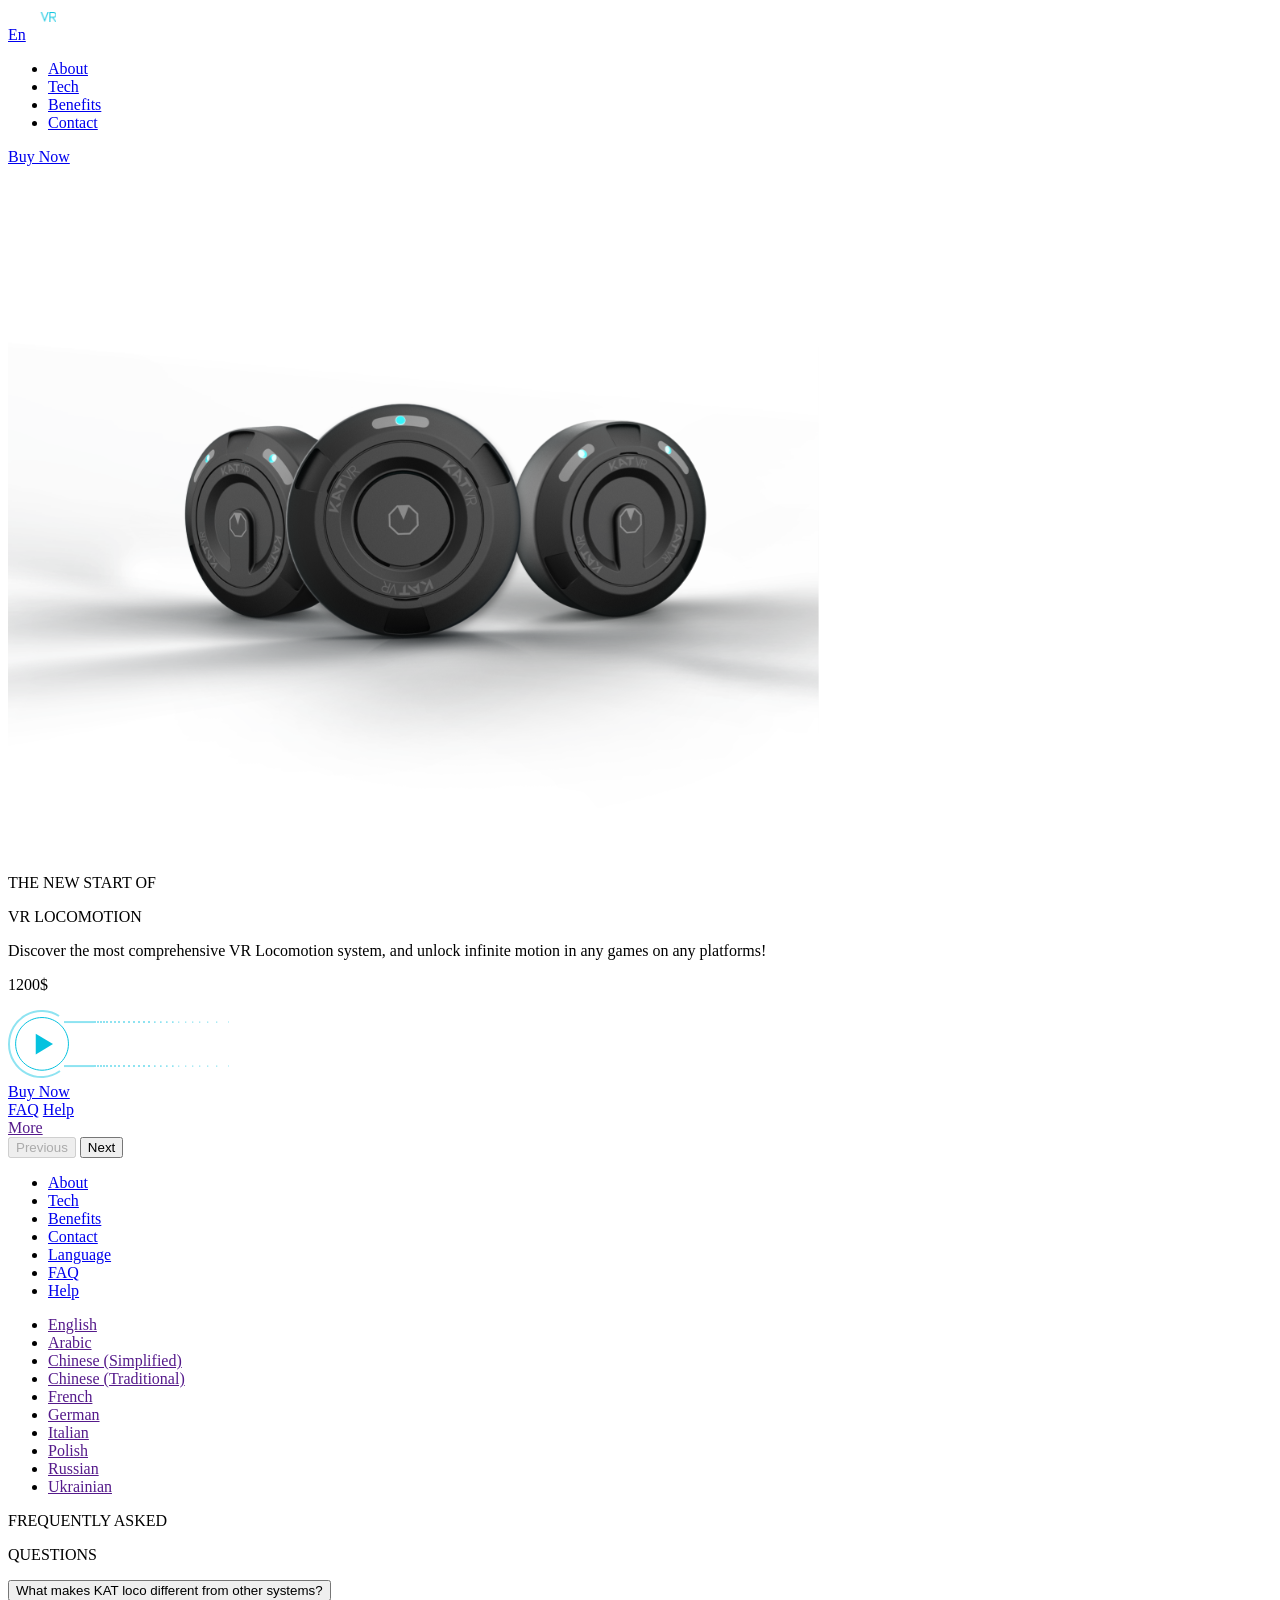
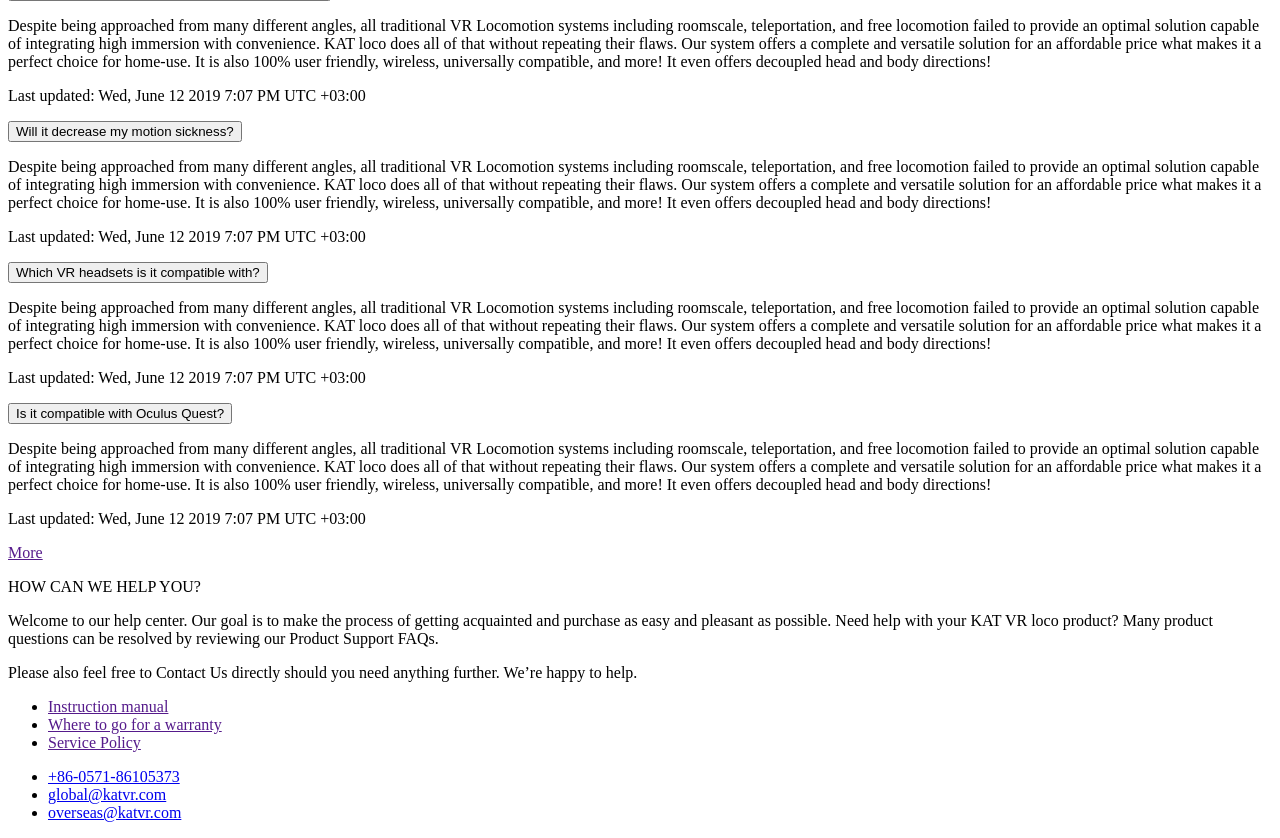
==== index.html @ f1e61d68 "finish page faq and help" ====
<!doctype html>
<html lang="en">
  <head>
    <meta charset="UTF-8" />
    <meta
      name="viewport"
      content="width=device-width, initial-scale=1.0"
    />
    <title>KatVR</title>
    <link
      rel="stylesheet"
      href="src/styles/main.scss"
    />
    <link rel="preconnect" href="https://fonts.googleapis.com">
<link rel="preconnect" href="https://fonts.gstatic.com" crossorigin>
<link href="https://fonts.googleapis.com/css2?family=Inter:ital,opsz,wght@0,14..32,100..900;1,14..32,100..900&display=swap" rel="stylesheet">
    <link rel="icon" href="./src/images/kate-fav.svg" type="image/x-icon">
  </head>
  <body>
    <header class="header">
      <div class="container">

        <div class="top-bar">
          <a href="#" class="top-bar__logo-link">
            <img
              src="./src/images/kate-log.svg"
              alt="logo"
              class="top-bar__logo">
          </a>

          <div class="top-bar__hidden">

            <div class="top-bar__lang-switcher">
              <a href="#lang" class="top-bar__lang-switcher__text">En</a>
              <a href="#lang" class="icon icon--lang-arrow"></a>
            </div>

            <nav class="nav__menu">
              <ul class="nav__list">
                <li><a href="#about" class="nav__link">About</a></li>
                <li><a href="#tech" class="nav__link">Tech</a></li>
                <li><a href="#benefits" class="nav__link">Benefits</a></li>
                <li><a href="#contact" class="nav__link">Contact</a></li>
              </ul>

              <a href="buy.html" class="top-bar__button">Buy Now</a>
            </nav>
          </div>

          <a href="#menu" class="icon icon--menu"></a>
        </div>

        <div class="header__bottom">

          <img
            src="./src/images/bg-img/kat-header-img.svg"
            alt="img"
            class="header__bottom__img">

          <div class="header__bottom__title">
            <p class="header__bottom__title-white">THE NEW START OF</p>
            <p class="header__bottom__title-blue">VR LOCOMOTION</p>
          </div>

          <div class="header__bottom__description">
            <p class="header__bottom__desc-text">
              Discover the most comprehensive VR Locomotion system, and unlock infinite motion in any games on any platforms!
            </p>

            <p class="header__bottom__prise">1200$</p>

            <a href="header__bottom__play-link">
              <img
                src="./src/images/bg-img/video-play.svg"
                alt="photo-button"
                class="header__bottom__play">
            </a>
          </div>

          <a href="buy.html" class="header__bottom__button">Buy Now</a>

          <div class="header__bottom__hidden">
            <div class="header__bottom__page-links">
              <a href="#faq" class="header__bottom__page-link">FAQ</a>
              <a href="#help" class="header__bottom__page-link">Help</a>
            </div>

            <div class="header__bottom__more">
              <a href="" class="header__bottom__more-link">More</a>
              <a href="#lang" class="icon icon--lang-arrow"></a>
            </div>

            <div class="header__bottom__switch">

              <div class="header__bottom__switch__text">
                <button class="header__bottom__switch-btn header__bottom__switch-btn-left">Previous</button>
                <button class="header__bottom__switch-btn header__bottom__switch-btn-right">Next</button>
              </div>

              <div class="header__bottom__switch-line">
                <div class="header__bottom__switch-progress-1"></div>
                <div class="header__bottom__switch-progress-2"></div>
                <div class="header__bottom__switch-progress-3"></div>
              </div>

            </div>

          </div>
        </div>
      </div>
    </header>

    <aside class="menu" id="menu">
      <div class="menu__content">
        <div class="menu__wrapper">
          <div class="top-bar__menu">
            <a href="#" class="icon icon--close"></a>
          </div>
          <nav class="menu__nav__menu">
            <ul class="menu__nav__list">
              <li class="menu__nav__item"><a href="#about" class="nav__link menu__nav__link">About</a></li>
              <li class="menu__nav__item"><a href="#tech" class="nav__link menu__nav__link">Tech</a></li>
              <li class="menu__nav__item"><a href="#benefits" class="nav__link menu__nav__link">Benefits</a></li>
              <li class="menu__nav__item"><a href="#contact" class="nav__link menu__nav__link">Contact</a></li>
              <li class="menu__nav__item"><a href="#lang" class="nav__link menu__nav__link">Language</a></li>
              <li class="menu__nav__item"><a href="#faq" class="nav__link menu__nav__link">FAQ</a></li>
              <li class="menu__nav__item"><a href="#help" class="nav__link menu__nav__link">Help</a></li>
            </ul>
          </nav>
        </div>
      </div>
    </aside>

    <aside class="menu menu__language" id="lang">
      <div class="menu__language__content menu__content">

        <div class="top-bar__language">
          <a href="#" class="icon icon--arrow-turn-back"></a>
        </div>

        <nav class="menu__nav__menu">
          <ul class="menu__nav__list">
            <li class="menu__nav__item"><a href="" class="nav__link menu__nav__link">English</a></li>
            <li class="menu__nav__item"><a href="" class="nav__link menu__nav__link">Arabic</a></li>
            <li class="menu__nav__item"><a href="" class="nav__link menu__nav__link">Chinese (Simplified)</a></li>
            <li class="menu__nav__item"><a href="" class="nav__link menu__nav__link">Chinese (Traditional)</a></li>
            <li class="menu__nav__item"><a href="" class="nav__link menu__nav__link">French</a></li>
            <li class="menu__nav__item"><a href="" class="nav__link menu__nav__link">German</a></li>
            <li class="menu__nav__item"><a href="" class="nav__link menu__nav__link">Italian</a></li>
            <li class="menu__nav__item"><a href="" class="nav__link menu__nav__link">Polish</a></li>
            <li class="menu__nav__item"><a href="" class="nav__link menu__nav__link">Russian</a></li>
            <li class="menu__nav__item"><a href="" class="nav__link menu__nav__link">Ukrainian</a></li>
          </ul>
        </nav>
      </div>
    </aside>

    <aside class="faq" id="faq">

      <div class=" faq__content">

        <div class="top-bar__menu top-bar__faq">
          <a href="#" class="icon icon--close"></a>
        </div>

          <div class="faq__wrapper">
            <div class="faq__title">
              <p class="faq__title-white">FREQUENTLY ASKED</p>
              <p class="faq__title-blue">QUESTIONS</p>
            </div>

            <div class="faq__questions">
              <div class="faq__question">
                <button class="faq__question__title">
                  <span class="faq__question__title__text">
                    What makes KAT loco different from other systems?
                  </span>

                  <span class="icon icon--lang-arrow faq__question__title__icon"></span>
                </button>

                <div class="faq__question__content">
                  <p class="faq__question__description">
                    Despite being approached from many different angles, all traditional VR Locomotion systems including roomscale, teleportation, and free locomotion failed to provide an optimal solution capable of integrating high immersion with convenience. KAT loco does all of that without repeating their flaws. Our system offers a complete and versatile solution for an affordable price what makes it a perfect choice for home-use. It is also 100% user friendly, wireless, universally compatible, and more! It even offers decoupled head and body directions!
                  </p>
                  <p class="faq__question__footer-text">
                    Last updated: Wed, June 12 2019 7:07 PM UTC +03:00
                  </p>
                </div>
              </div>

              <div class="faq__question">
                <button class="faq__question__title">
                  <span class="faq__question__title__text">
                    Will it decrease my motion sickness?
                  </span>

                  <span class="icon icon--lang-arrow faq__question__title__icon"></span>
                </button>
                <div class="faq__question__content">
                  <p class="faq__question__description">
                    Despite being approached from many different angles, all traditional VR Locomotion systems including roomscale, teleportation, and free locomotion failed to provide an optimal solution capable of integrating high immersion with convenience. KAT loco does all of that without repeating their flaws. Our system offers a complete and versatile solution for an affordable price what makes it a perfect choice for home-use. It is also 100% user friendly, wireless, universally compatible, and more! It even offers decoupled head and body directions!
                  </p>
                  <p class="faq__question__footer-text">
                    Last updated: Wed, June 12 2019 7:07 PM UTC +03:00
                  </p>
                </div>
              </div>

              <div class="faq__question">
                <button class="faq__question__title">
                  <span class="faq__question__title__text">
                    Which VR headsets is it compatible with?
                  </span>

                  <span class="icon icon--lang-arrow faq__question__title__icon"></span>
                </button>

                <div class="faq__question__content">
                  <p class="faq__question__description">
                    Despite being approached from many different angles, all traditional VR Locomotion systems including roomscale, teleportation, and free locomotion failed to provide an optimal solution capable of integrating high immersion with convenience. KAT loco does all of that without repeating their flaws. Our system offers a complete and versatile solution for an affordable price what makes it a perfect choice for home-use. It is also 100% user friendly, wireless, universally compatible, and more! It even offers decoupled head and body directions!
                  </p>
                  <p class="faq__question__footer-text">
                    Last updated: Wed, June 12 2019 7:07 PM UTC +03:00
                  </p>
                </div>
              </div>

              <div class="faq__question">
                <button class="faq__question__title">
                  <span class="faq__question__title__text">
                    Is it compatible with Oculus Quest?
                  </span>

                  <span class="icon icon--lang-arrow faq__question__title__icon"></span>
                </button>


                <div class="faq__question__content">
                  <p class="faq__question__description">
                    Despite being approached from many different angles, all traditional VR Locomotion systems including roomscale, teleportation, and free locomotion failed to provide an optimal solution capable of integrating high immersion with convenience. KAT loco does all of that without repeating their flaws. Our system offers a complete and versatile solution for an affordable price what makes it a perfect choice for home-use. It is also 100% user friendly, wireless, universally compatible, and more! It even offers decoupled head and body directions!
                  </p>
                  <p class="faq__question__footer-text">
                    Last updated: Wed, June 12 2019 7:07 PM UTC +03:00
                  </p>
                </div>
              </div>
            </div>
          </div>

          <div class="header__bottom__more faq__more">
            <a href="" class="header__bottom__more-link">More</a>
            <a href="#lang" class="icon icon--lang-arrow"></a>
          </div>

      </div>
    </aside>

    <aside class="help faq" id="help">

      <div class=" faq__content">

        <div class="top-bar__menu top-bar__help">
          <a href="#" class="icon icon--close"></a>
        </div>

        <div class="faq__wrapper">
          <div class="help__title">
            <p class="faq__title-white">HOW CAN WE <span class="faq__title-blue">HELP</span> YOU?</p>
          </div>

          <div class="help__content">
            <p class="help__description">Welcome to our help center. Our goal is to make the process of
              getting acquainted and purchase as easy and pleasant as possible. Need help with your KAT VR loco product? Many product questions can be resolved by reviewing our Product Support <span class="help__description help__blue">FAQs</span>.
            </p>

            <p class="help__description">
              Please also feel free to <span class="help__description help__blue"> Contact Us </span> directly should you need anything further. We’re happy to help.
            </p>

            <div class="help__link">
              <ul class="help__link__list">
                <li><a href="" class="help__link__item help__blue">Instruction manual</a></li>
                <li><a href="" class="help__link__item help__blue">Where to go for a warranty</a></li>
                <li><a href="" class="help__link__item help__blue">Service Policy</a></li>
              </ul>
            </div>

            <div class="help__date">
              <ul class="help__date__list">
                <li><a  href="tel:+86-0571-86105373"  class="help__date__item">+86-0571-86105373</a></li>
                <li><a href="mailto:global@katvr.com" class="help__date__item">global@katvr.com</a></li>
                <li><a href="mailto:overseas@katvr.com" class="help__date__item">overseas@katvr.com</a></li>
              </ul>
            </div>
          </div>
        </div>
      </div>
    </aside>


    <script src="src/scripts/main.js"></script>
  </body>
</html>
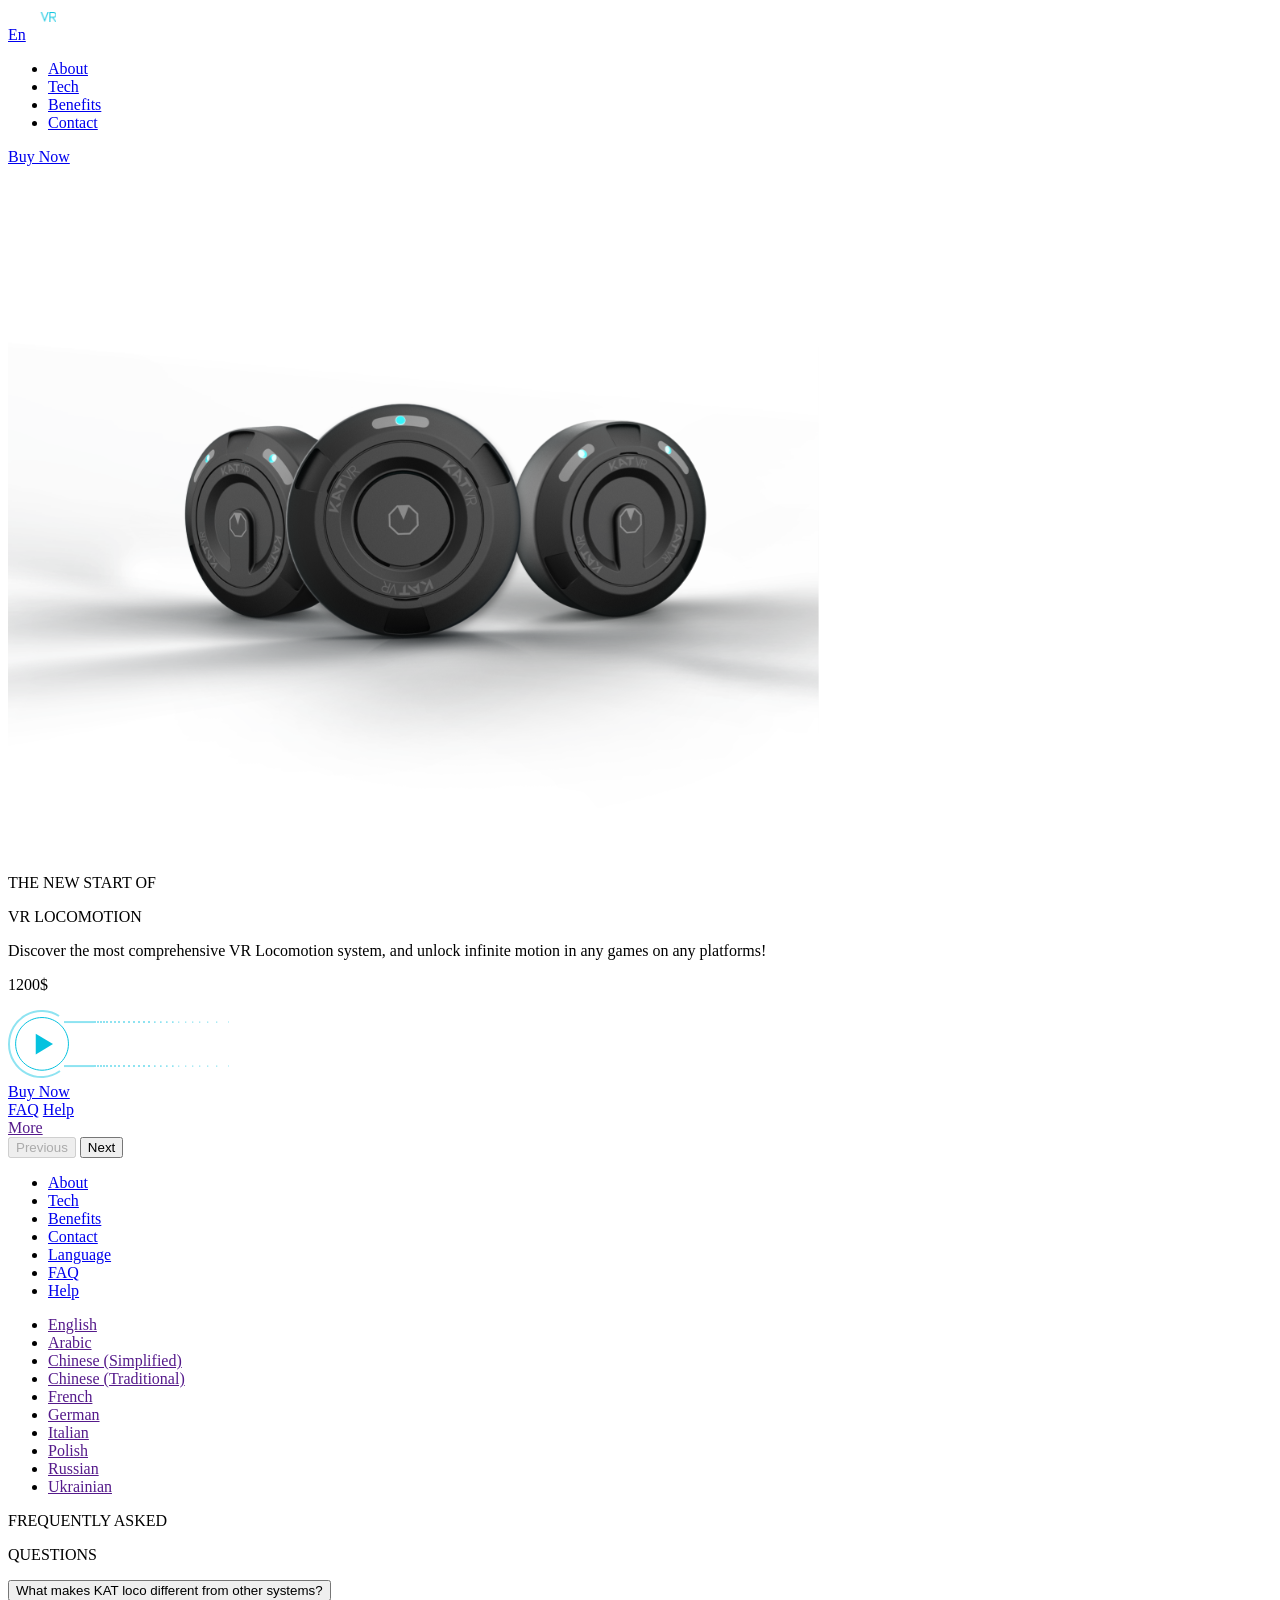
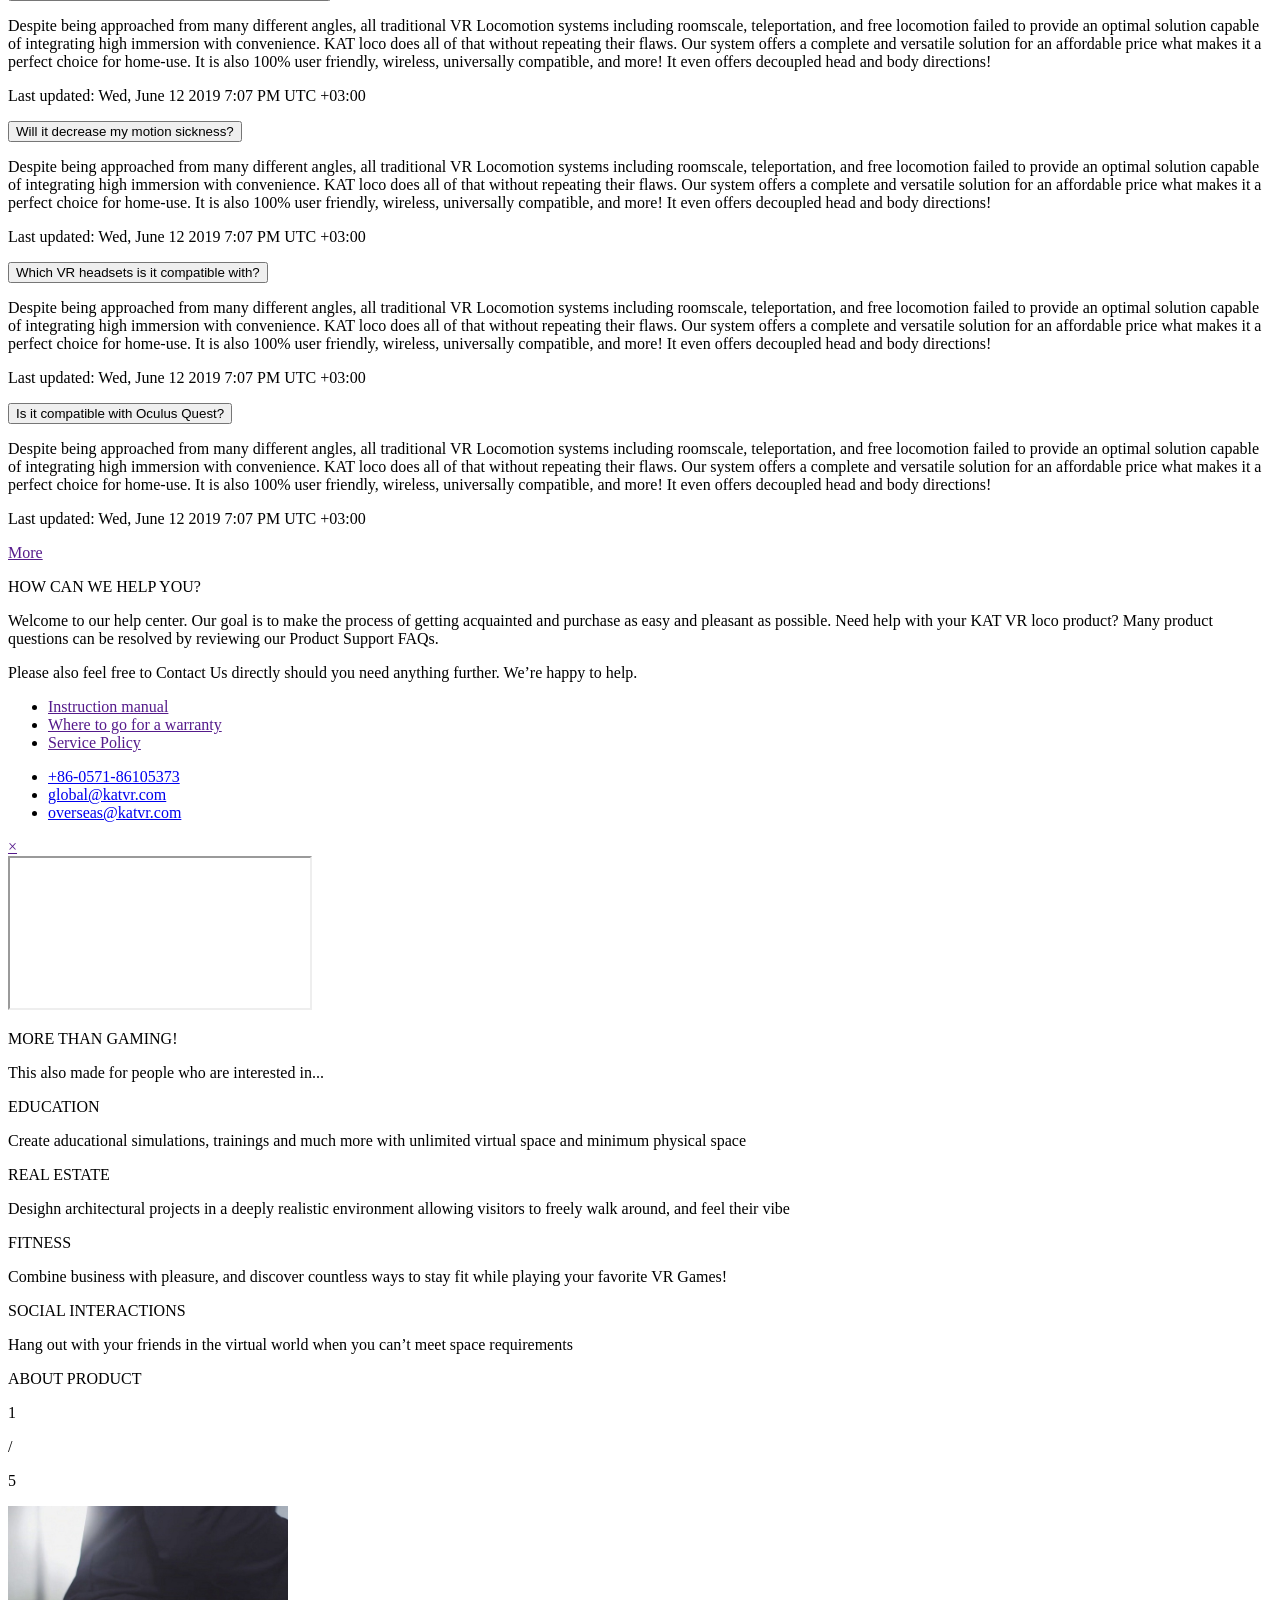
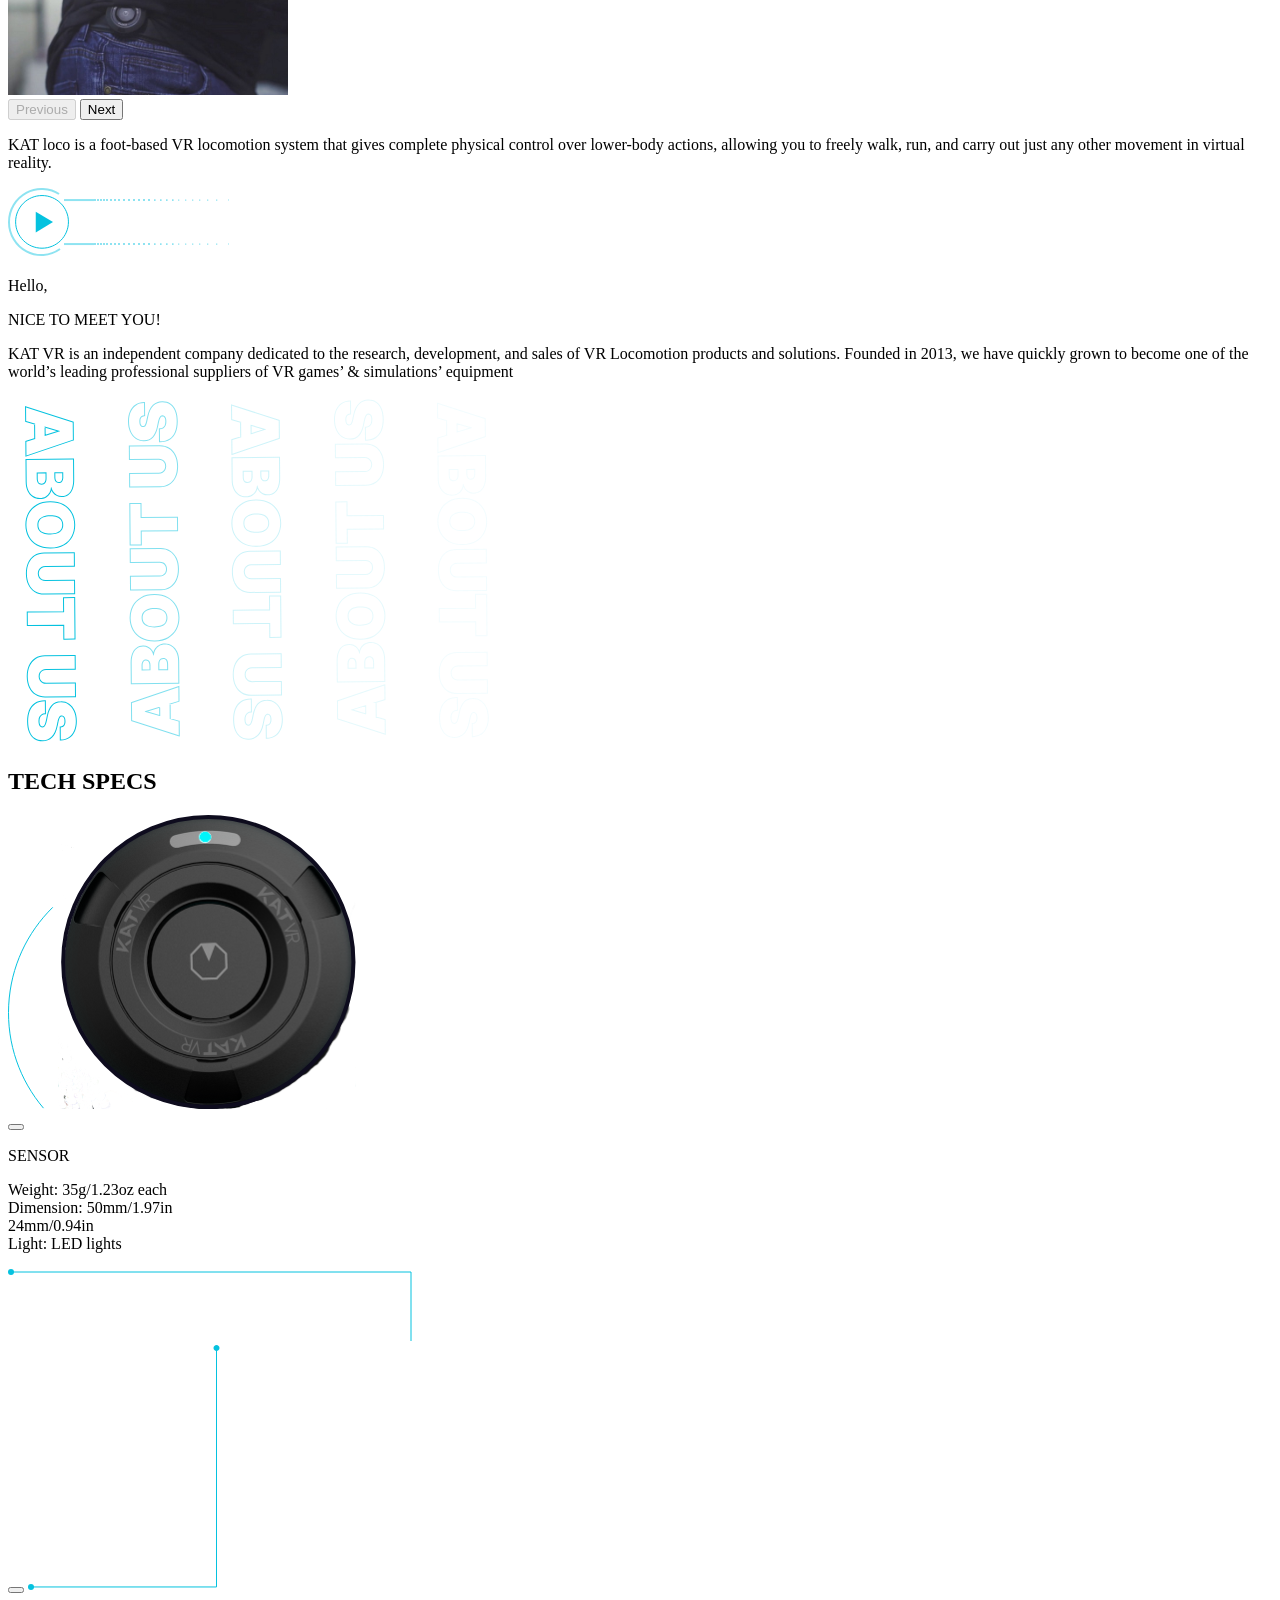
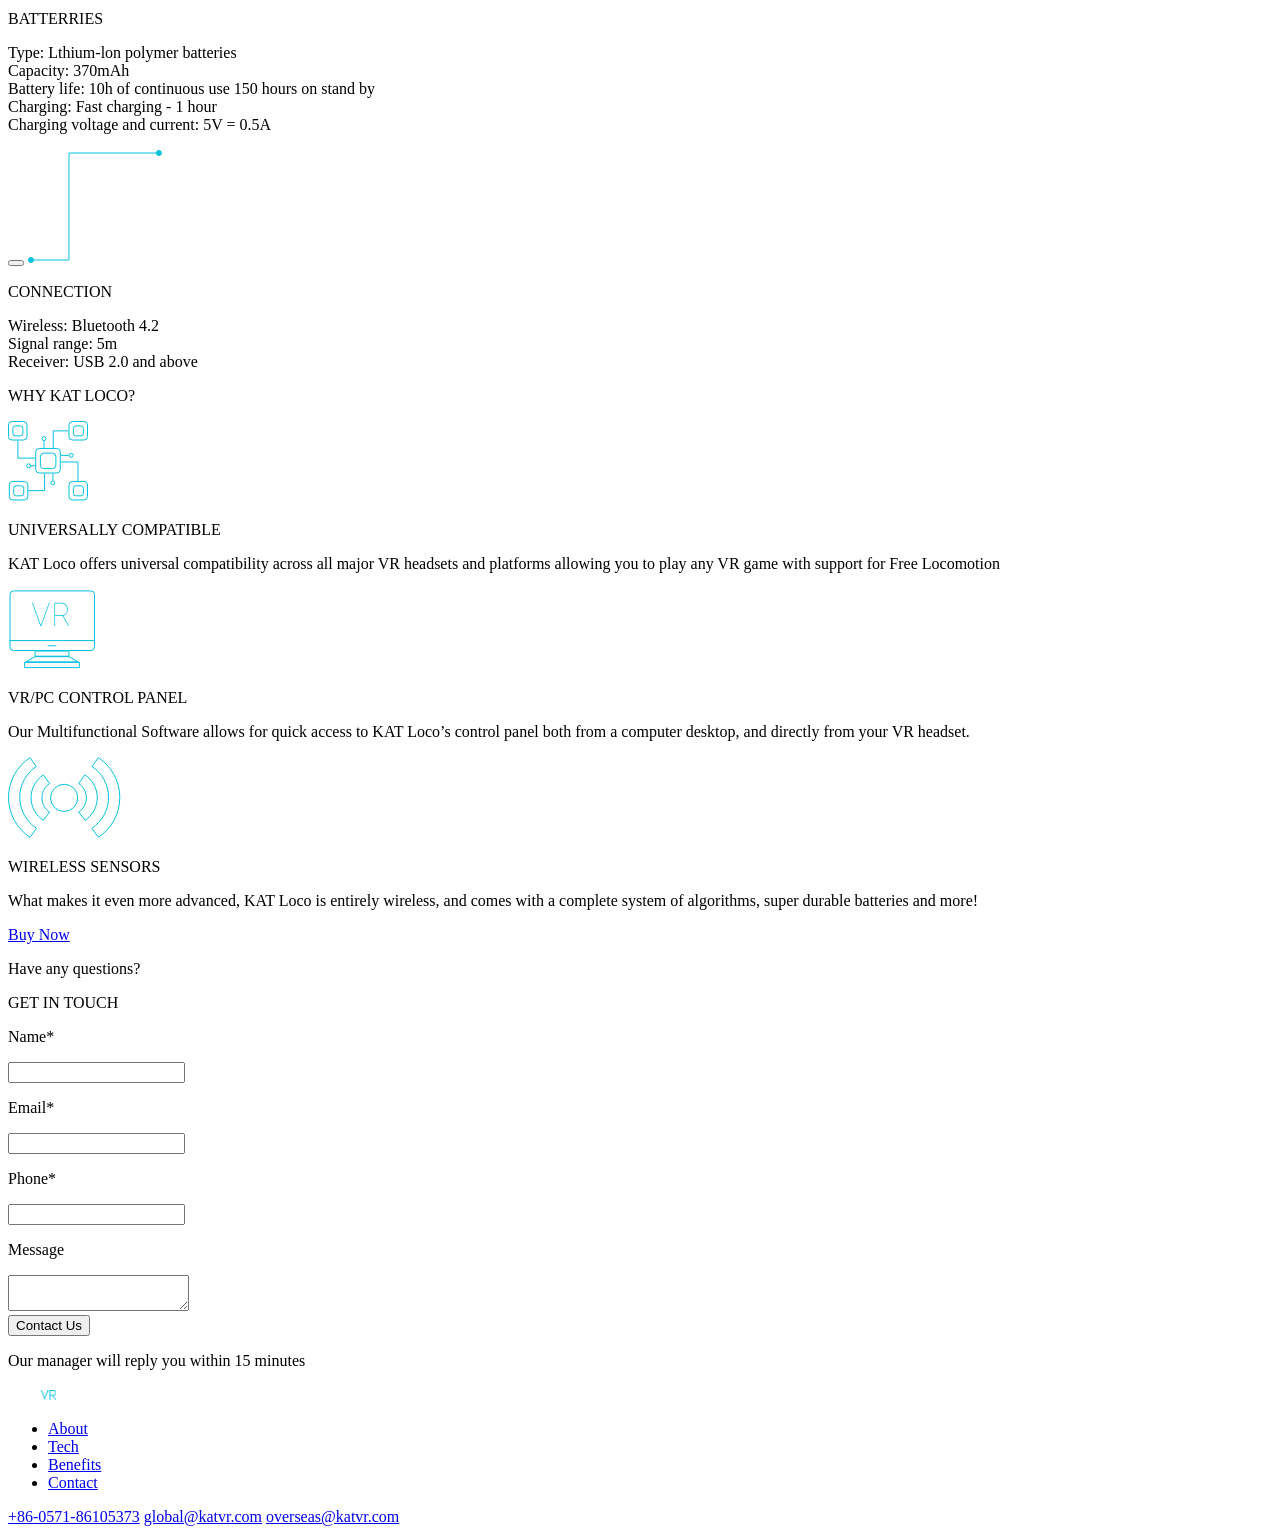
==== commit 1109b2a3: "finish index html and add animation" ====
--- a/index.html
+++ b/index.html
@@ -17,7 +17,7 @@
     <link rel="icon" href="./src/images/kate-fav.svg" type="image/x-icon">
   </head>
   <body>
-    <header class="header">
+    <header class="header" id="header">
       <div class="container">
 
         <div class="top-bar">
@@ -69,7 +69,7 @@
 
             <p class="header__bottom__prise">1200$</p>
 
-            <a href="header__bottom__play-link">
+            <a href="#videoModal" class="header__bottom__play-link">
               <img
                 src="./src/images/bg-img/video-play.svg"
                 alt="photo-button"
@@ -298,7 +298,337 @@
       </div>
     </aside>
 
+    <div id="videoModal" class="modal">
+      <div class="modal-content">
+        <a href="" class="modal__close">&times;</a>
+
+        <div class="modal__video-wrapper">
+          <iframe
+            src="https://www.youtube.com/embed/FMoP7Dxvtqs"
+            allow="accelerometer; autoplay; clipboard-write; encrypted-media; gyroscope; picture-in-picture"
+            allowfullscreen>
+          </iframe>
+        </div>
+
+      </div>
+    </div>
+
+    <main>
+      <section class="more">
+        <div class="container">
+          <p class="more__title">MORE THAN <span class="help__blue">GAMING!</span></p>
+          <p class="more__description">
+            This also made for people who are interested in...
+          </p>
+
+          <div class="more__cards">
+            <article class="more__card">
+              <div class="icon icon--education more__card__icon"></div>
+              <p class="more__card__title">EDUCATION</p>
+              <p class="more__card__description">
+                Create aducational simulations, trainings and much more with unlimited virtual space and minimum physical space
+              </p>
+            </article>
+
+            <article class="more__card">
+              <div class="icon icon--building more__card__icon"></div>
+              <p class="more__card__title">REAL ESTATE</p>
+              <p class="more__card__description">
+                Desighn architectural projects in a deeply realistic environment allowing visitors to freely walk around, and feel their vibe
+              </p>
+            </article>
+
+            <article class="more__card">
+              <div class="icon icon--fitnes more__card__icon"></div>
+              <p class="more__card__title">FITNESS</p>
+              <p class="more__card__description">
+                Combine business with pleasure, and discover countless ways to stay fit while playing your favorite VR Games!
+              </p>
+            </article>
+
+            <article class="more__card">
+              <div class="icon icon--network more__card__icon"></div>
+              <p class="more__card__title">SOCIAL INTERACTIONS</p>
+              <p class="more__card__description">
+                Hang out with your friends in the virtual world when you can’t meet space requirements
+              </p>
+            </article>
+          </div>
+        </div>
+      </section>
+
+      <section class="about" id="about">
+        <div class="container">
+
+          <div class="about__content">
+            <div class="about__first">
+
+              <p class="about__first__title">ABOUT <span class="help__blue">PRODUCT</span></p>
+
+              <div class="about__first__numder">
+                <p class="about__first__numder__left about__first__numder__item">1</p>
+                <span class="about__first__numder__line about__first__numder__item">/</span>
+                <p class="about__first__numder__right about__first__numder__item">5</p>
+              </div>
+
+              <div class="about__first__left">
+                <div class="about__first__img">
+                  <img
+                    src="./src/images/about/kat-about-img.svg"
+                    alt=""
+                    class="about__first__img__photo">
+
+                  <div class="about__first__button-small">
+                    <div class="about__first__button-small__round about__first__button-small__round--active"></div>
+                    <div class="about__first__button-small__round"></div>
+                    <div class="about__first__button-small__round"></div>
+                    <div class="about__first__button-small__round"></div>
+                    <div class="about__first__button-small__round"></div>
+                  </div>
+
+                  <div class="header__bottom__switch about__first__button-big">
+                    <div class="header__bottom__switch__text">
+                      <button class="header__bottom__switch-btn header__bottom__switch-btn-left">Previous</button>
+                      <button class="header__bottom__switch-btn header__bottom__switch-btn-right">Next</button>
+                    </div>
+                    <div class="header__bottom__switch-line">
+                      <div class="header__bottom__switch-progress-1"></div>
+                      <div class="header__bottom__switch-progress-2"></div>
+                      <div class="header__bottom__switch-progress-3"></div>
+                    </div>
+                  </div>
+                </div>
+              </div>
+
+              <div class="about__first__right">
+                <p class="about__first__description">
+                  KAT loco is a foot-based VR locomotion system that gives complete physical control over lower-body actions, allowing you to freely walk, run, and carry out just any other movement in virtual reality.
+                </p>
+                <a href="#videoModal" class="header__bottom__play-link">
+                  <img
+                    src="./src/images/bg-img/video-play.svg"
+                    alt="photo-button"
+                    class="header__bottom__play">
+                </a>
+              </div>
+            </div>
+
+            <div class="about__second">
+              <div class="about__second__left">
+                <p class="about__second__title-small">Hello,</p>
+                <p class="about__second__title">NICE TO MEET <span class=" about__second__title__blue about__second__title">YOU!</span></p>
+                <p class="about__second__description">
+                  KAT VR is an independent company dedicated to the research, development, and sales of VR Locomotion products and solutions. Founded in 2013, we have quickly grown to become one of the world’s leading professional suppliers of VR games’ & simulations’ equipment
+                </p>
+              </div>
+
+              <div class="about__second__right">
+                <img
+                  src="./src/images/about/kat-about-text.svg"
+                  alt=""
+                  class="about__second__img">
+              </div>
+            </div>
+          </div>
+
+        </div>
+      </section>
+
+      <section class="tech" id="tech">
+        <div class="container">
+
+          <div class="tech__content">
+            <h2 class="tech__title">TECH  <span class="tech__title tech__title-blue"> SPECS </span></h2>
+
+            <div class="tech__photo">
+              <img
+                src="./src/images/tech/Ellipse-kat.svg"
+                alt=""
+                class="tech__photo__ellips">
+              <img
+                src="./src/images/tech/tech-bg-img-kat.svg"
+                alt=""
+                class="tech__photo__img">
+            </div>
+
+            <div class="tech__blok-1">
+              <button type="button" class="icon icon--tech-plus"></button>
+              <div class="tech__blok-1__text tech__blok__text">
+                <p class="tech__blok__title">SENSOR</p>
+                <p class="tech__blok__description">
+                  Weight: 35g/1.23oz each <br>
+                  Dimension: 50mm/1.97in <br>
+                  24mm/0.94in <br>
+                  Light: LED lights
+                </p>
+              </div>
+
+              <img
+                src="./src/images/tech/block-1-kat.svg"
+                alt=""
+                class="tech__blok__img tech__blok-1__img">
+            </div>
+
+            <div class="tech__blok-2">
+              <button type="button" class="icon icon--tech-plus"></button>
+              <img
+                src="./src/images/tech/block-2-kat.svg"
+                alt=""
+                class="tech__blok__img tech__blok-2__img">
+
+              <div class="tech__blok-2__text tech__blok__text">
+                <p class="tech__blok__title">BATTERRIES</p>
+                <p class="tech__blok__description">
+                  Type: Lthium-lon polymer batteries <br>
+                  Capacity: 370mAh  <br>
+                  Battery life: 10h of continuous use 150 hours on stand by  <br>
+                  Charging: Fast charging - 1 hour  <br>
+                  Charging voltage and current: 5V = 0.5A
+                </p>
+              </div>
+
+            </div>
+
+            <div class="tech__blok-3">
+              <button type="button"  class="icon icon--tech-plus"></button>
+              <img
+                src="./src/images/tech/block-3-kat.svg"
+                alt=""
+                class="tech__blok__img tech__blok-3__img">
+
+              <div class="tech__blok-3__text tech__blok__text">
+                <p class="tech__blok__title">CONNECTION</p>
+                <p class="tech__blok__description">
+                  Wireless: Bluetooth 4.2 <br>
+                  Signal range: 5m <br>
+                  Receiver: USB 2.0 and above
+                </p>
+              </div>
+            </div>
+
+          </div>
+        </div>
+      </section>
+
+      <section class="benefits" id="benefits">
+        <div class="container">
+          <p class="benefits__title">WHY  <span class="benefits__title benefits__title__blue">KAT LOCO?</span></p>
+
+          <div class="benefits__content">
+
+            <article class="benefits__card">
+              <img
+                src="./src/images/benefits/ben-card-1-kat.svg"
+                alt="photo"
+                class="benefits__card__img benefits__card__img-1">
+              <p class="benefits__card__title">UNIVERSALLY COMPATIBLE</p>
+              <p class="benefits__card__description">KAT Loco offers universal compatibility across all major VR headsets and platforms allowing you to play any VR game with support for Free Locomotion</p>
+            </article>
+
+            <article class="benefits__card">
+              <img
+                src="./src/images/benefits/ben-card-2-kat.svg"
+                alt="photo"
+                class="benefits__card__img benefits__card__img-2">
+              <p class="benefits__card__title">VR/PC CONTROL PANEL</p>
+              <p class="benefits__card__description">Our Multifunctional Software allows for quick access to KAT Loco’s control panel both from a computer desktop, and directly from your VR headset.</p>
+            </article>
+
+            <article class="benefits__card">
+              <img
+                src="./src/images/benefits/ben-card-3-kat..svg"
+                alt="photo"
+                class="benefits__card__img benefits__card__img-3">
+              <p class="benefits__card__title">WIRELESS SENSORS</p>
+              <p class="benefits__card__description">What makes it even more advanced, KAT Loco is entirely wireless, and comes with a complete system of algorithms, super durable batteries and more!</p>
+            </article>
+
+            <a href="buy.html" class="benefits__button">Buy Now</a>
+          </div>
+        </div>
+      </section>
+    </main>
+
+    <footer class="footer">
+      <section class="contact" id="contact">
+        <div class="container">
+          <div class="contact__content">
+
+            <div class="contact__title">
+              <p class="contact__question">Have any questions?</p>
+              <p class="contact__text">GET <span class="contact__text contact__text__blue">IN TOUCH</span></p>
+            </div>
+
+            <form class="contact__right" onsubmit="this.reset(); return false;">
+
+              <div class="contact__group">
+                <p class="contact__input__text">Name*</p>
+                <input type="text" class="contact__input" placeholder=" " required>
+              </div>
+
+              <div class="contact__group">
+                <p class="contact__input__text">Email*</p>
+                <input type="email" class="contact__input" required>
+              </div>
+
+              <div class="contact__group">
+                <p class="contact__input__text">Phone*</p>
+                <input type="tel" class="contact__input" required>
+              </div>
+
+              <div class="contact__group">
+                <p class="contact__input__text">Message</p>
+                <textarea class="contact__input contact__input__massage" required></textarea>
+              </div>
+
+              <div class="contact__buttons">
+                <button class="contact__button">Contact Us</button>
+                <a href="#header" class="contact__arrow icon icon--arrow"></a>
+              </div>
+
+            </form>
+
+            <p class="contact__description">Our manager will reply you within 15 minutes</p>
+
+
+            <div class="contact__link">
+
+              <img
+                src="./src/images/kate-log.svg"
+                alt="logo"
+                class="contact__logo">
+
+              <ul class="nav__list contact__list">
+                <li><a href="#about" class="nav__link contact__item">About</a></li>
+                <li><a href="#tech" class="nav__link contact__item">Tech</a></li>
+                <li><a href="#benefits" class="nav__link contact__item">Benefits</a></li>
+                <li><a href="#contact" class="nav__link contact__item">Contact</a></li>
+              </ul>
+
+              <div class="contact__icons">
+                <a href=https://www.facebook.com/  target="_blank" class="icon icon--facebook"></a>
+                <a href=https://twitter.com/  target="_blank" class="icon icon--twitter"></a>
+                <a href="https://www.youtube.com/" target="_blank" class="icon icon--youtube"></a>
+                <a href="https://www.reddit.com/" target="_blank" class="icon icon--redit"></a>
+              </div>
+            </div>
+
+
+            <div class="contact__data">
+              <a href="tel:+86-0571-86105373" class="contact__data__text">+86-0571-86105373</a>
+              <a href="mailto:global@katvr.com" class="contact__data__text">global@katvr.com</a>
+              <a href="mailto:overseas@katvr.com" class="contact__data__text">overseas@katvr.com</a>
+            </div>
+
+
+          </div>
+        </div>
+      </section>
+    </footer>
+
 
     <script src="src/scripts/main.js"></script>
   </body>
 </html>
+
+
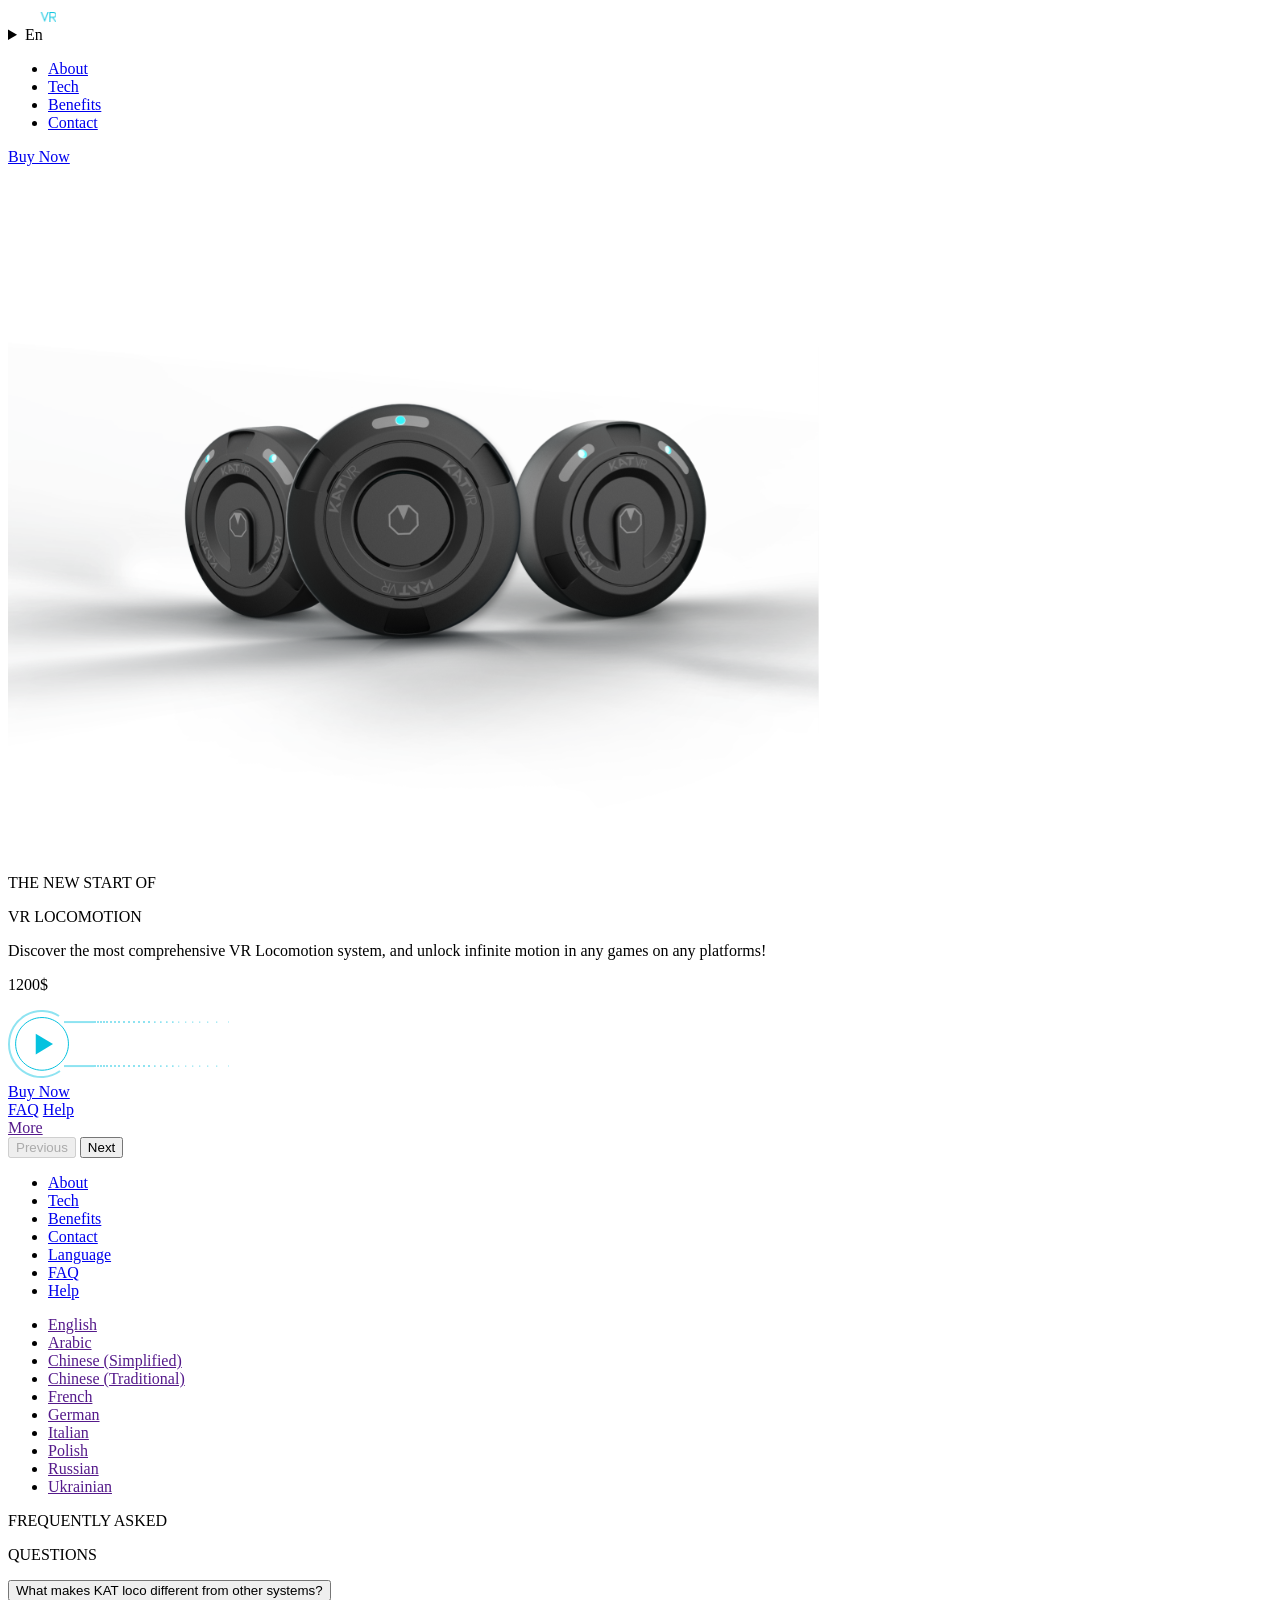
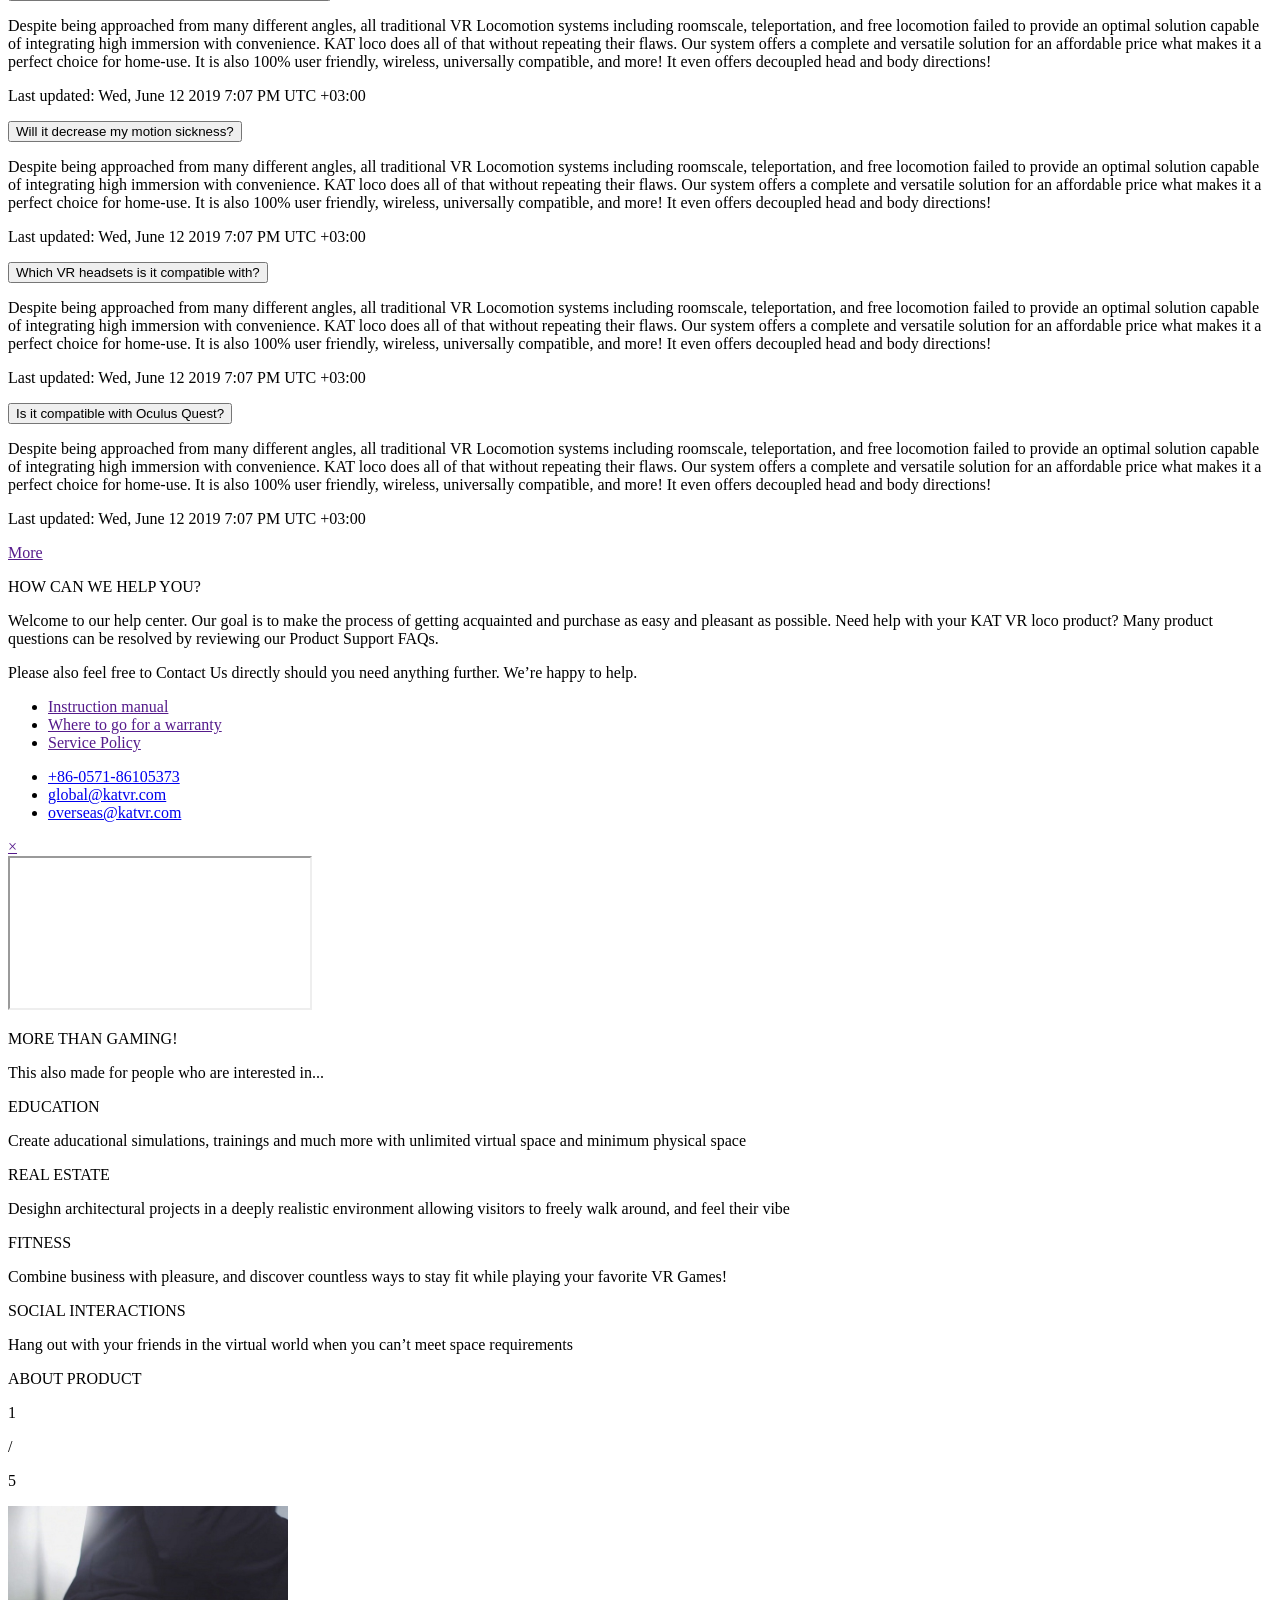
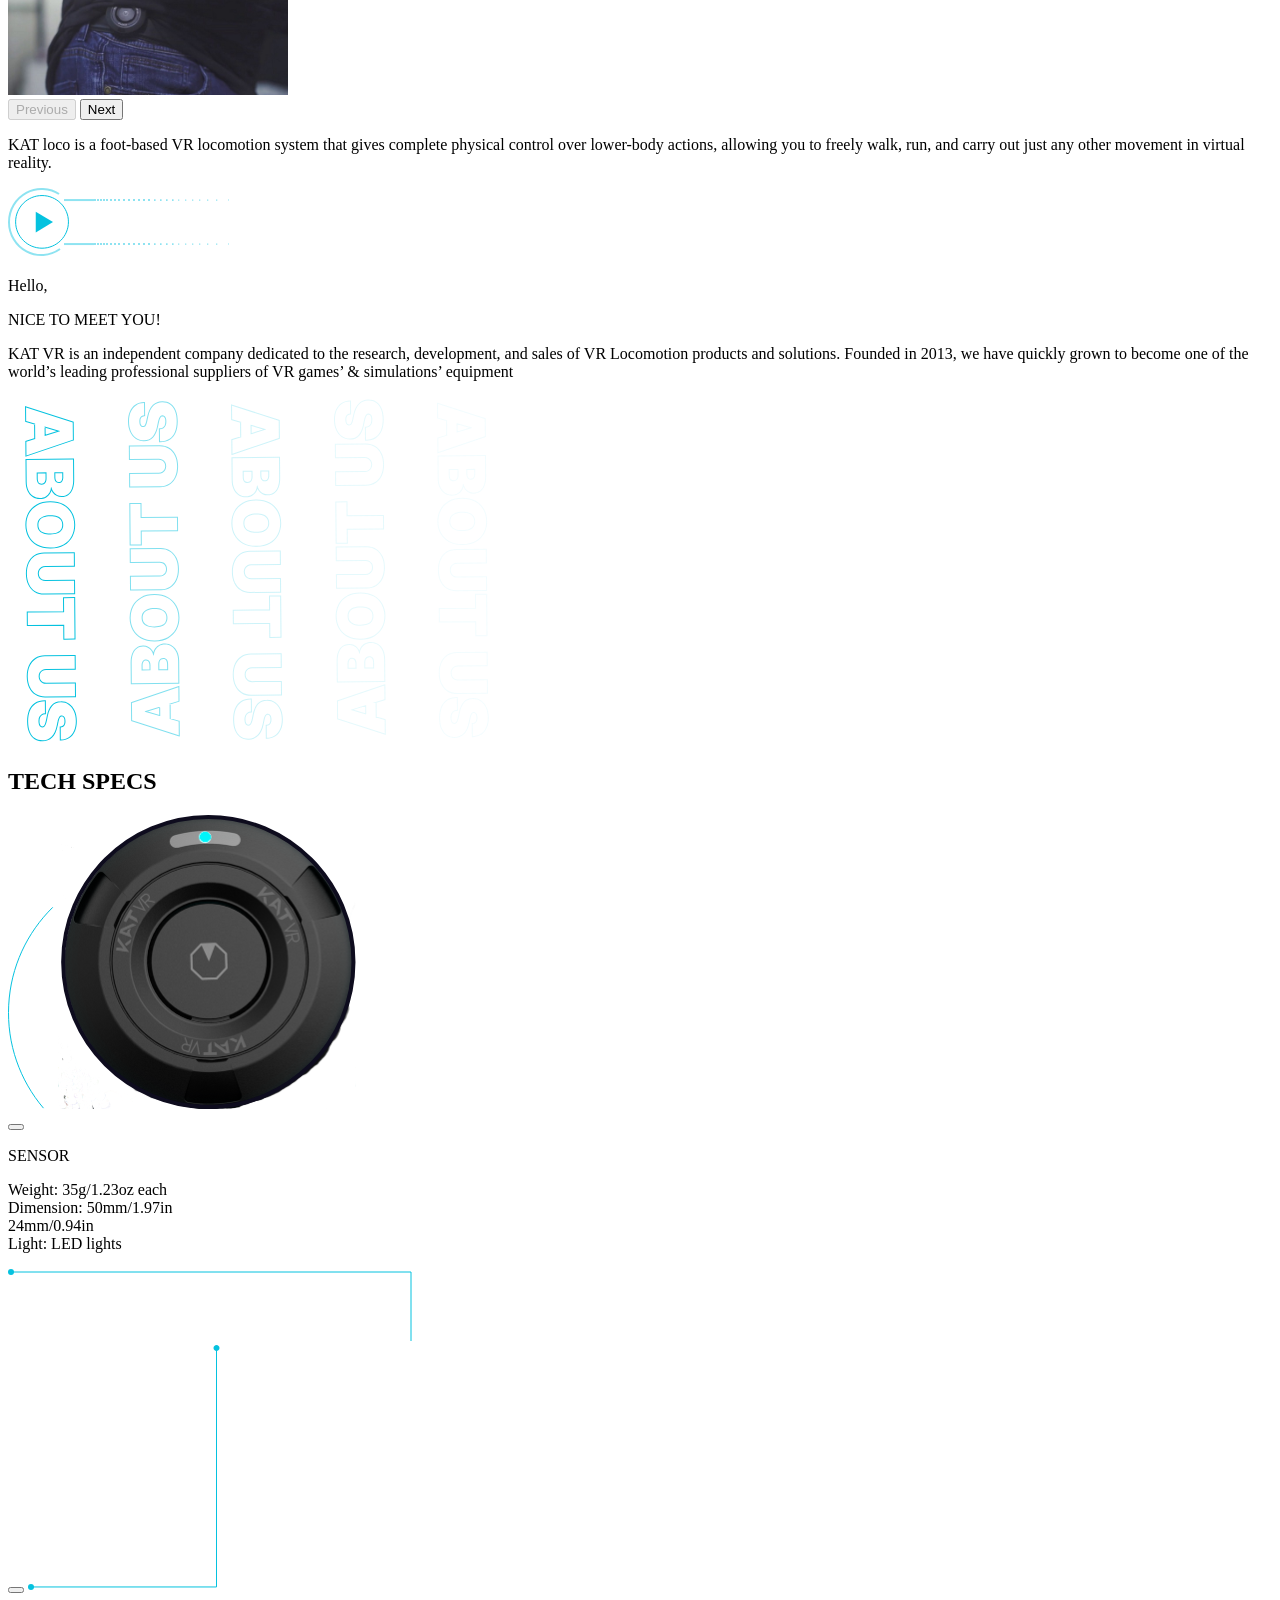
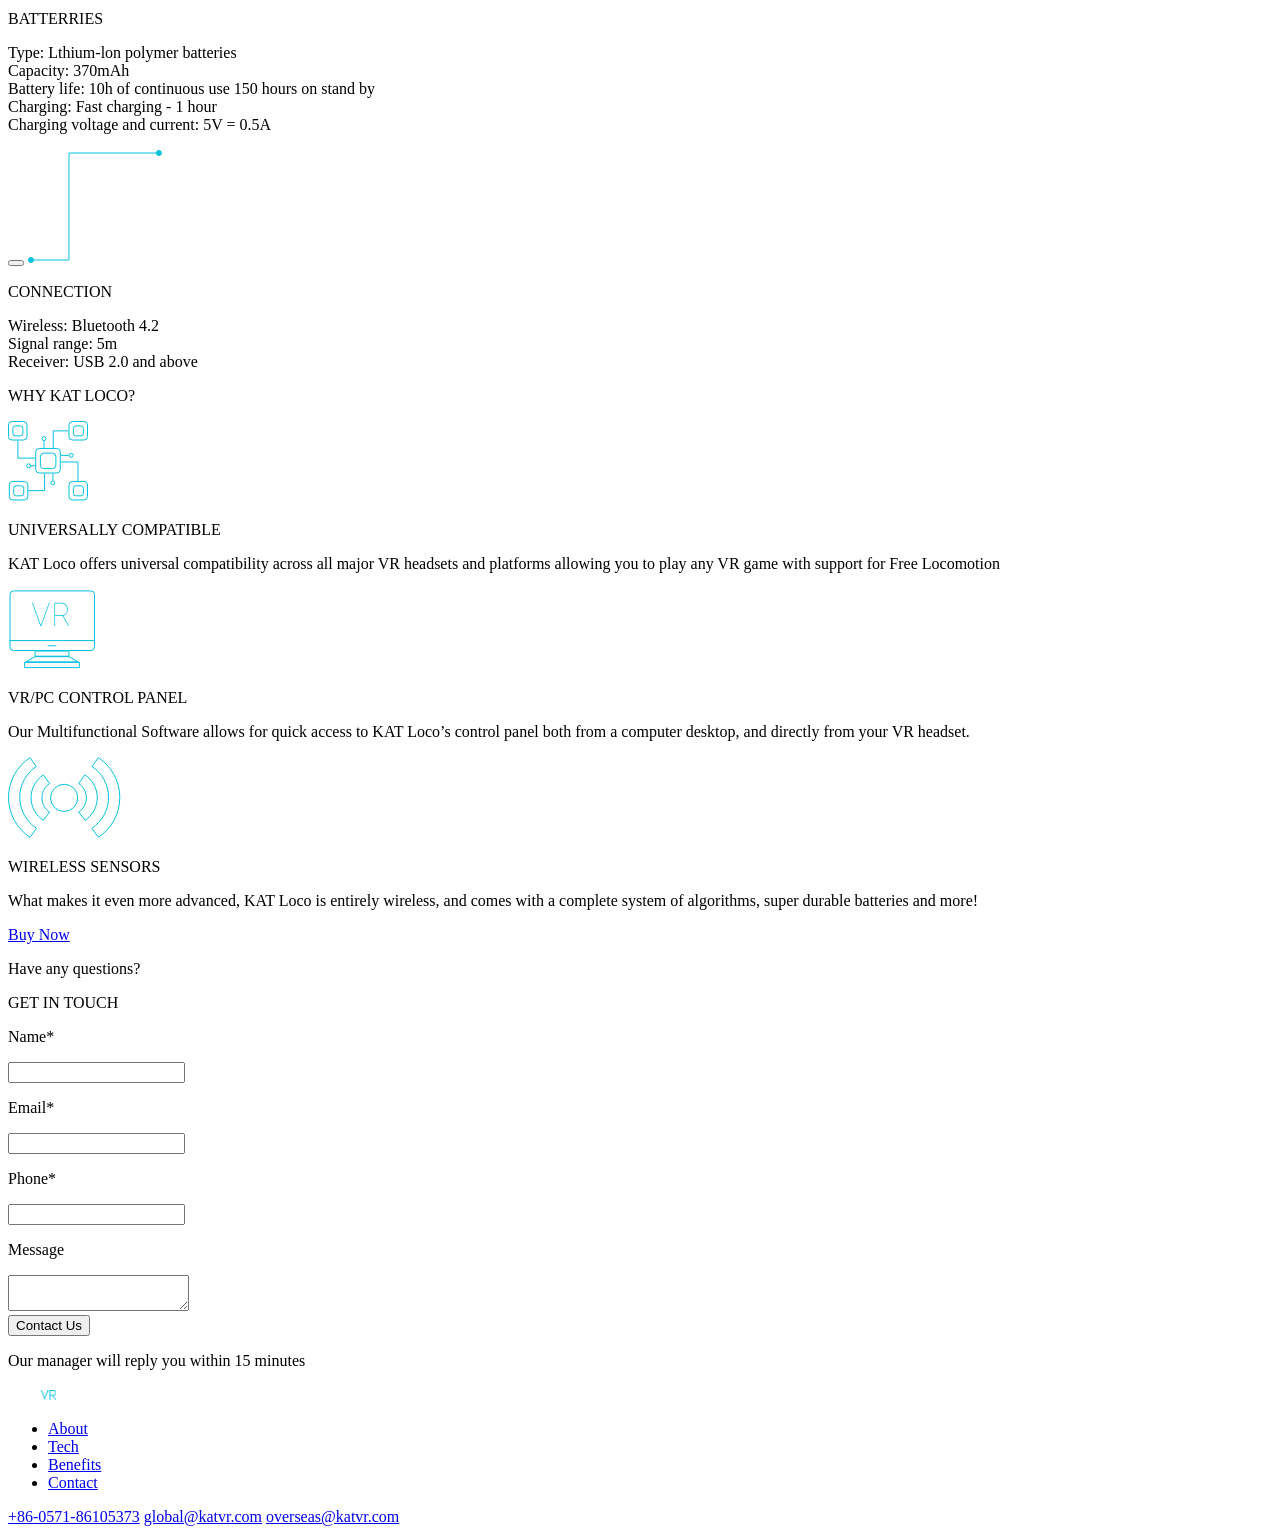
==== commit 179d248e: "fix errors from mentor feedback" ====
--- a/index.html
+++ b/index.html
@@ -30,9 +30,19 @@
 
           <div class="top-bar__hidden">
 
-            <div class="top-bar__lang-switcher">
-              <a href="#lang" class="top-bar__lang-switcher__text">En</a>
-              <a href="#lang" class="icon icon--lang-arrow"></a>
+            <div class="top-bar__lang-switcher lang-switcher">
+              <details class="lang-switcher__details">
+                <summary class="lang-switcher__summary">
+                  <span class="lang-switcher__current">En</span>
+                  <span class="lang-switcher__arrow"></span>
+                </summary>
+
+                <div class="lang-switcher__dropdown">
+                  <a href="#" class="lang-switcher__option lang-switcher__option--active">En</a>
+                  <a href="#" class="lang-switcher__option">Ua</a>
+                  <a href="#" class="lang-switcher__option">Pl</a>
+                </div>
+              </details>
             </div>
 
             <nav class="nav__menu">
@@ -77,7 +87,7 @@
             </a>
           </div>
 
-          <a href="buy.html" class="header__bottom__button">Buy Now</a>
+          <div class="header__bottom__button-wrapper"><a href="buy.html" class="header__bottom__button">Buy Now</a></div>
 
           <div class="header__bottom__hidden">
             <div class="header__bottom__page-links">
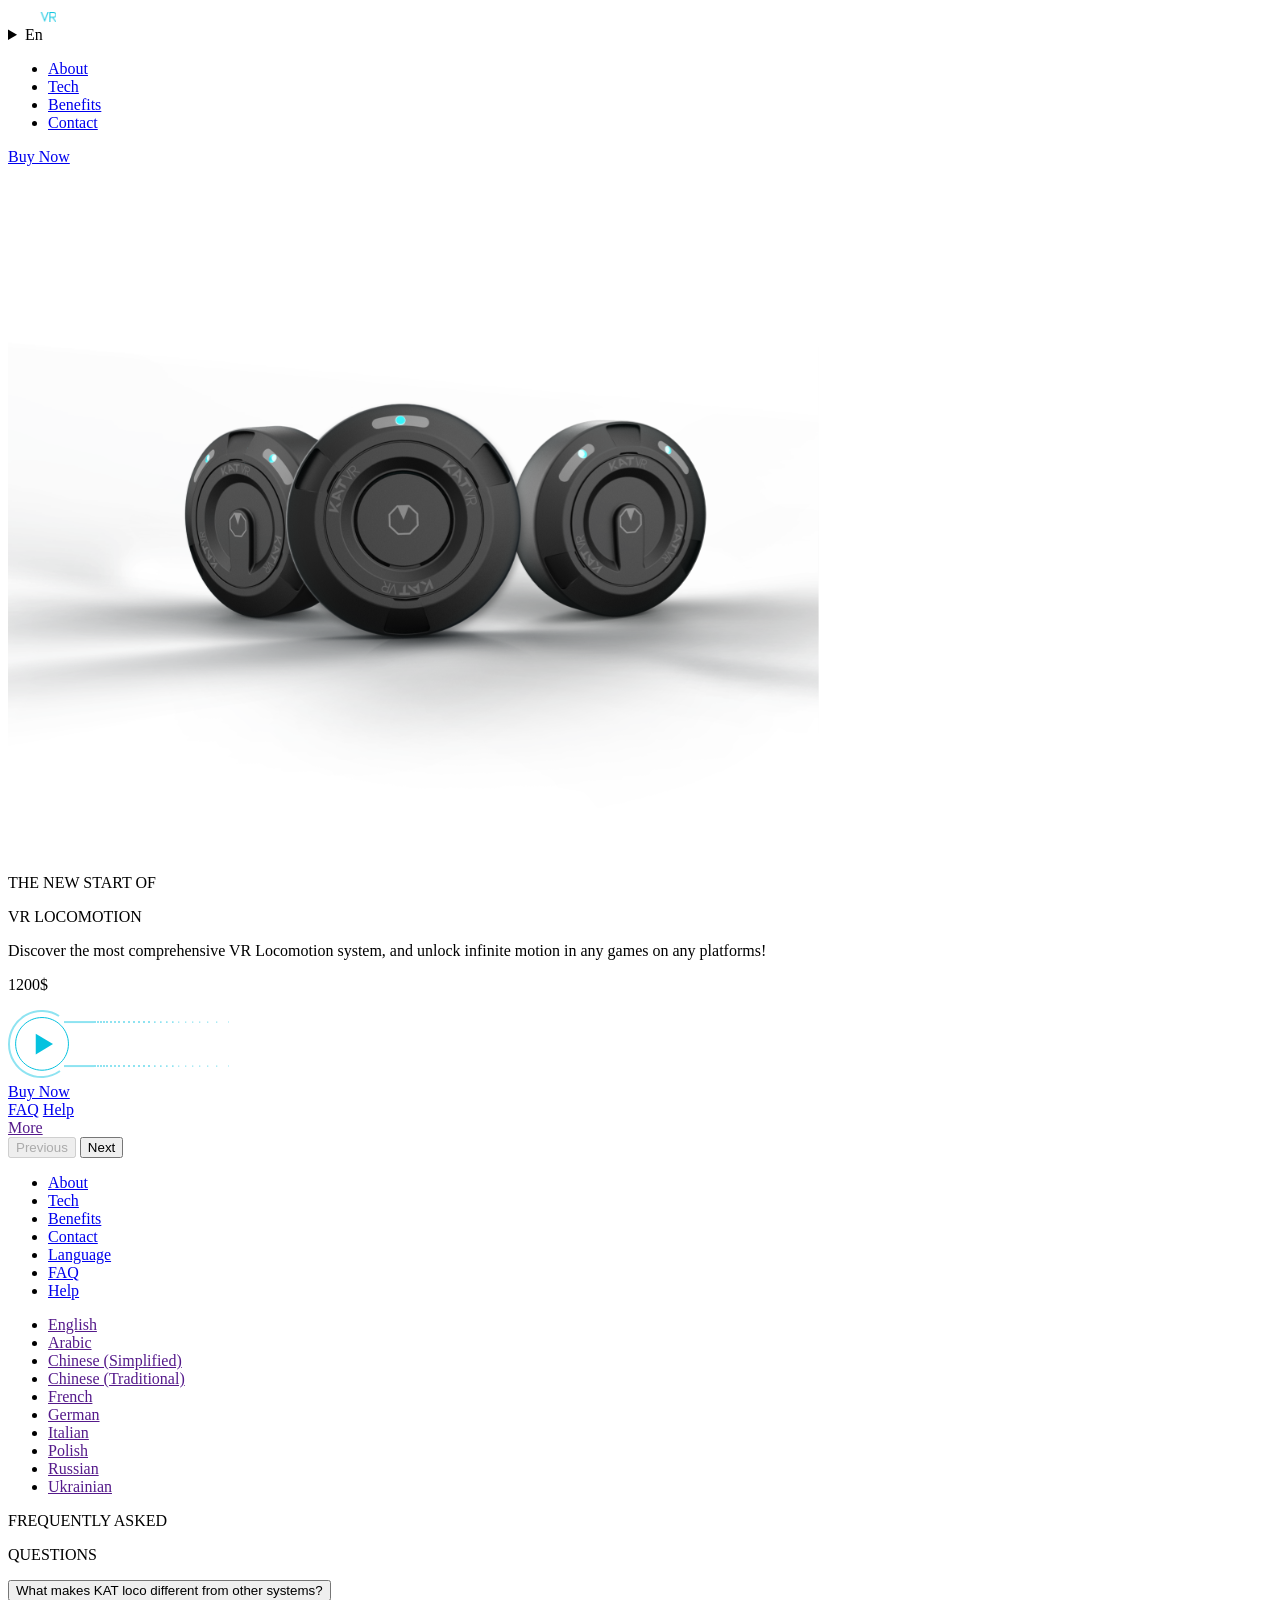
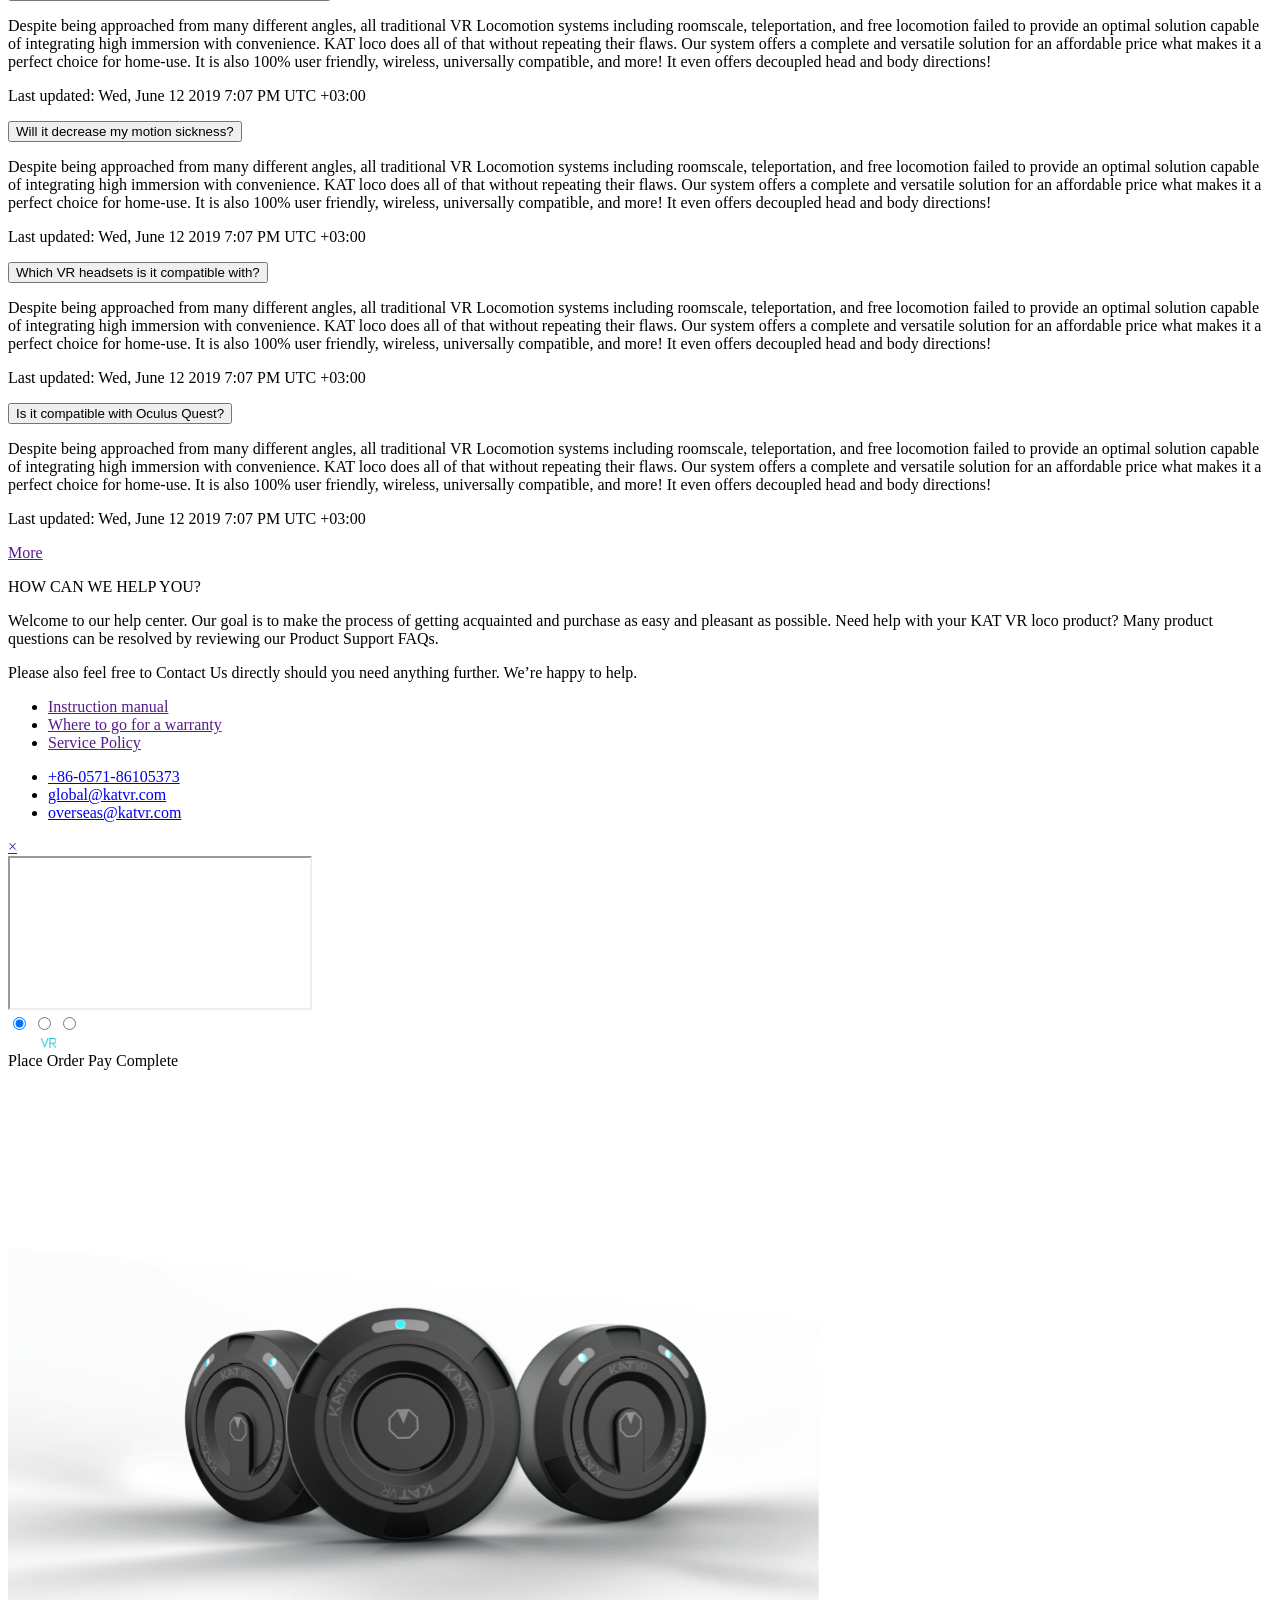
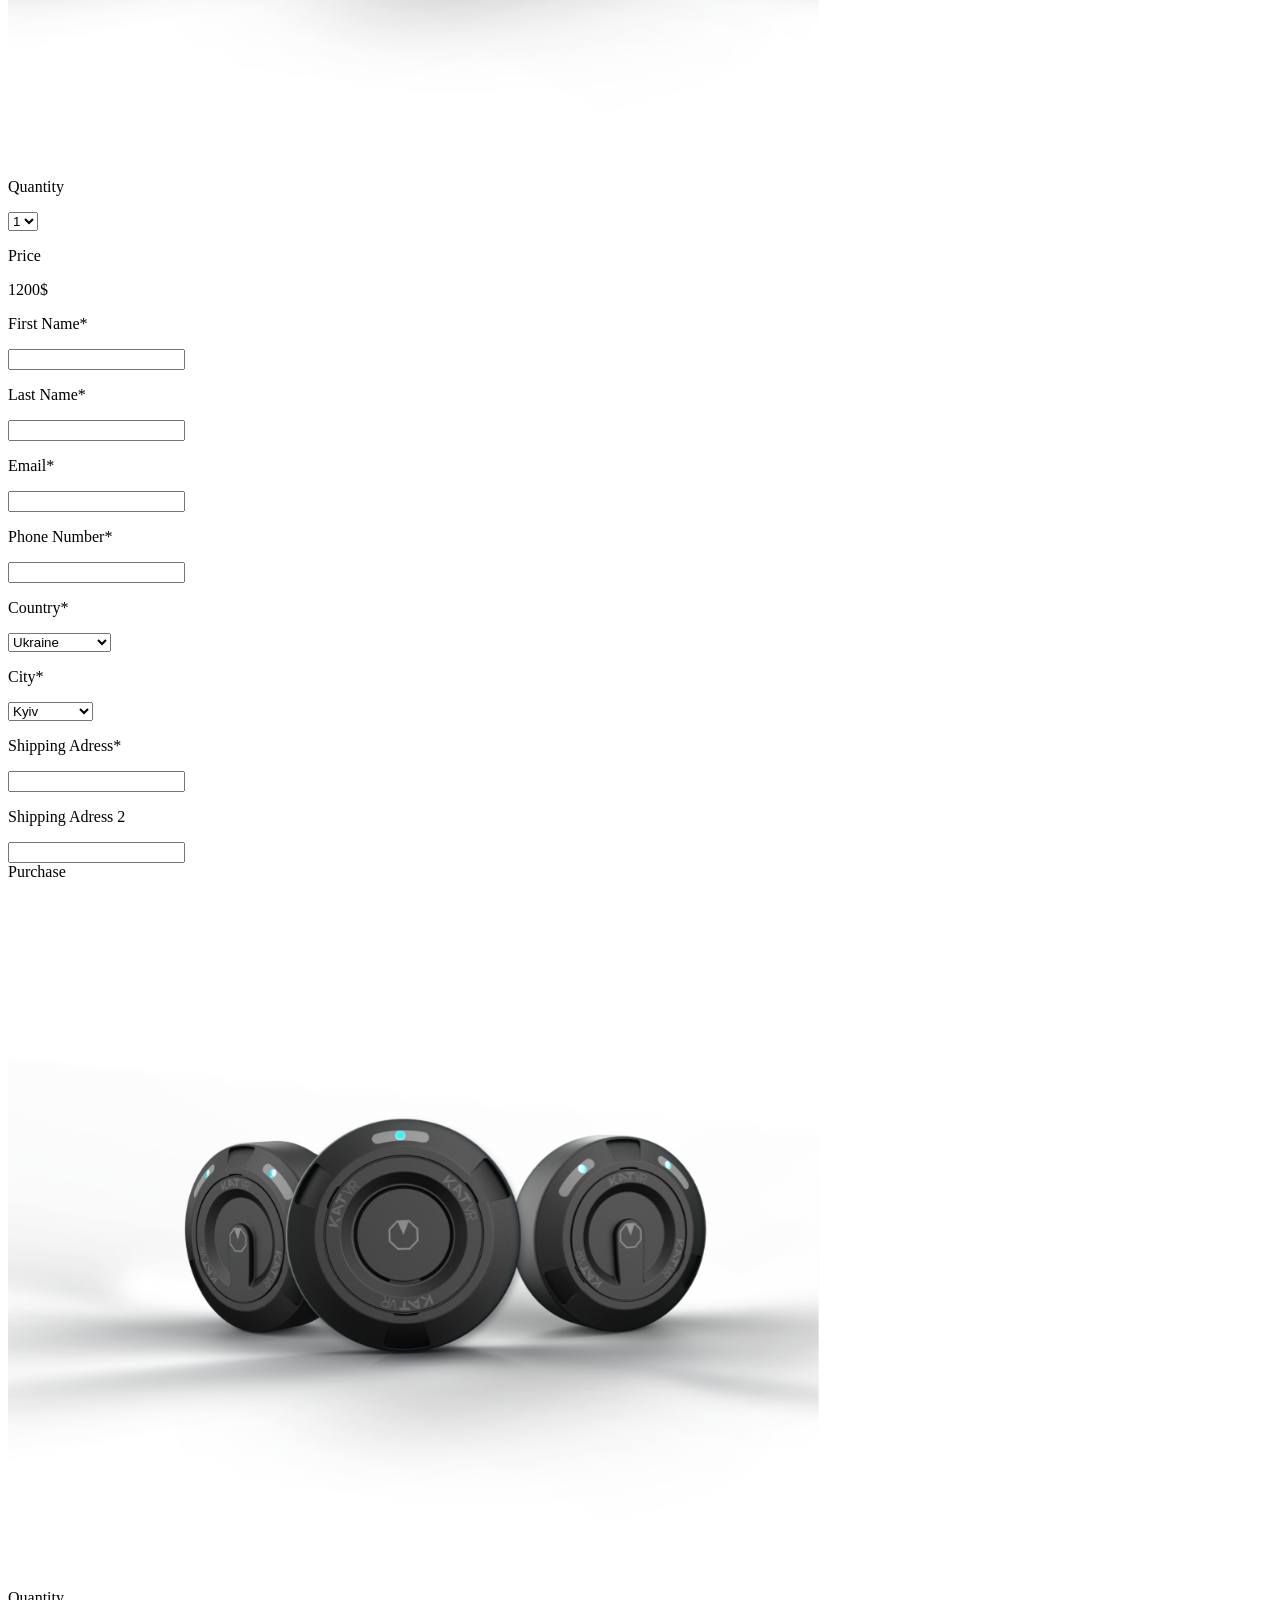
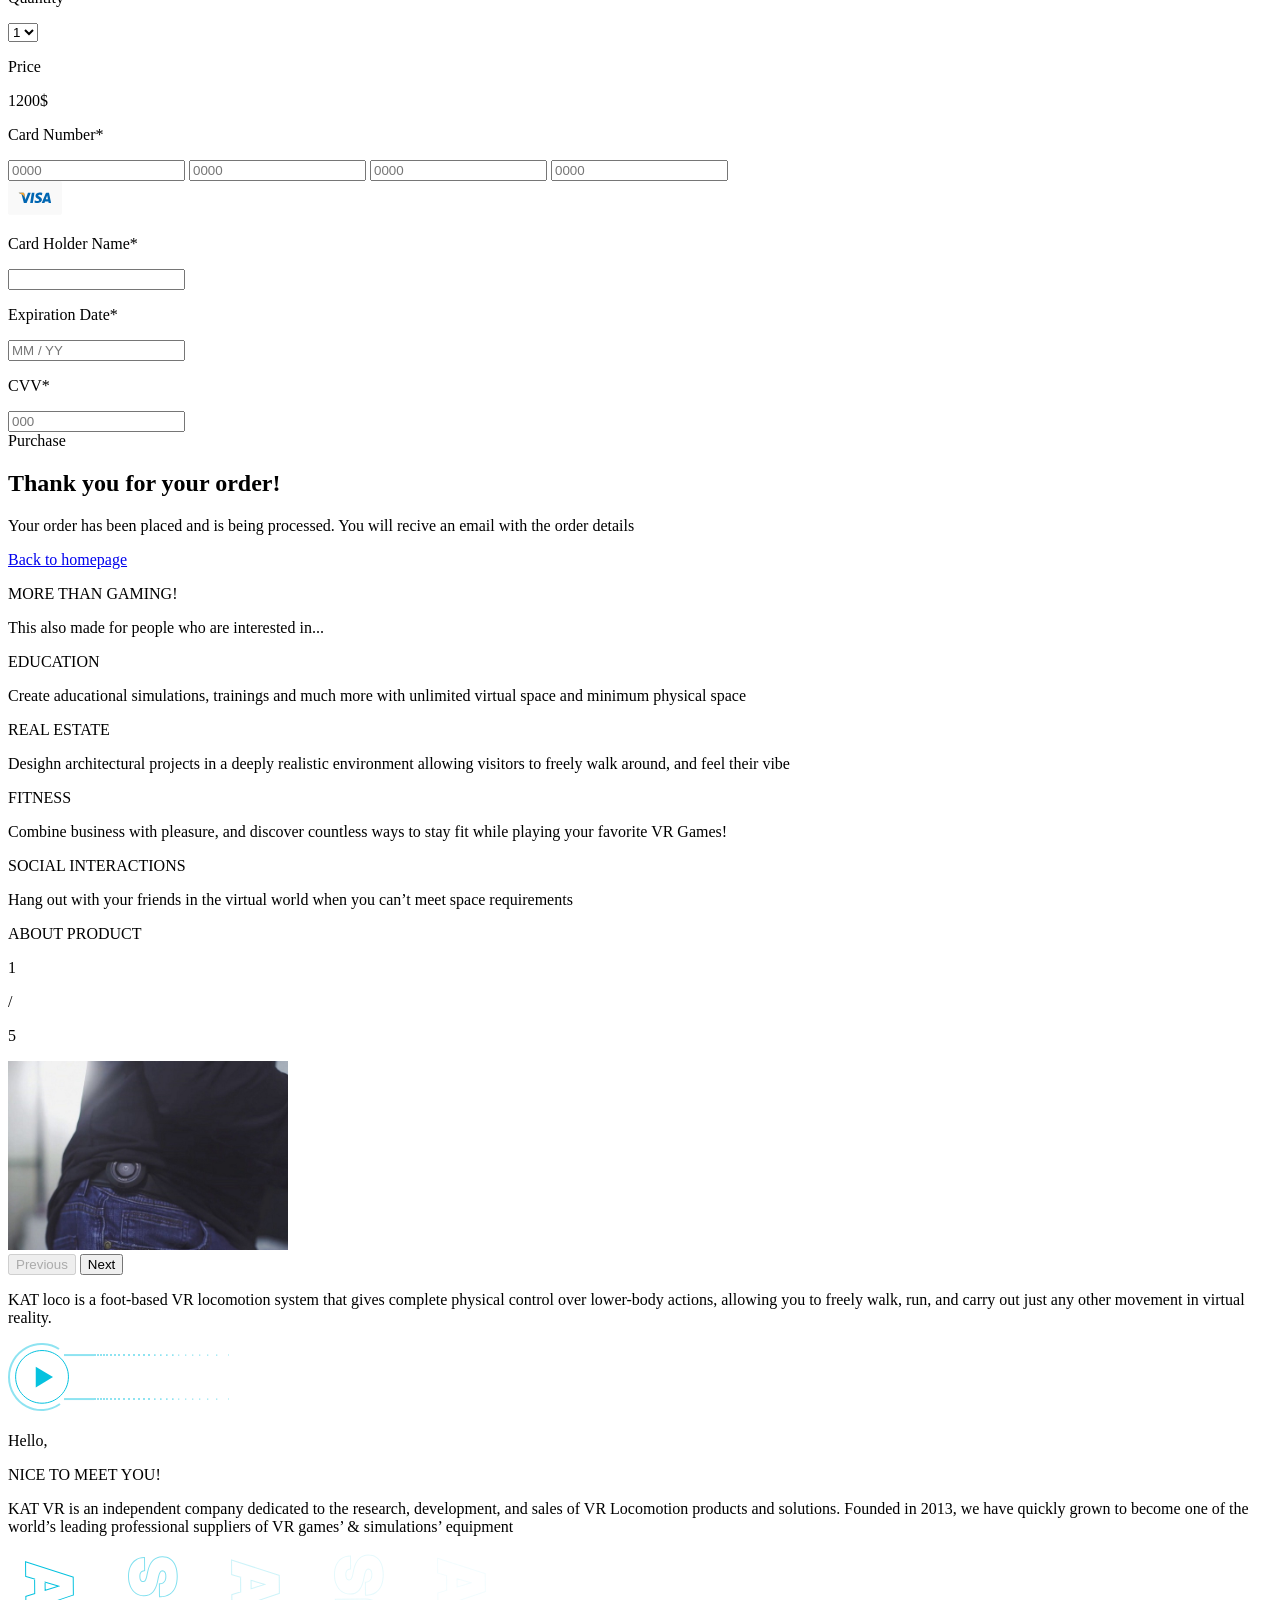
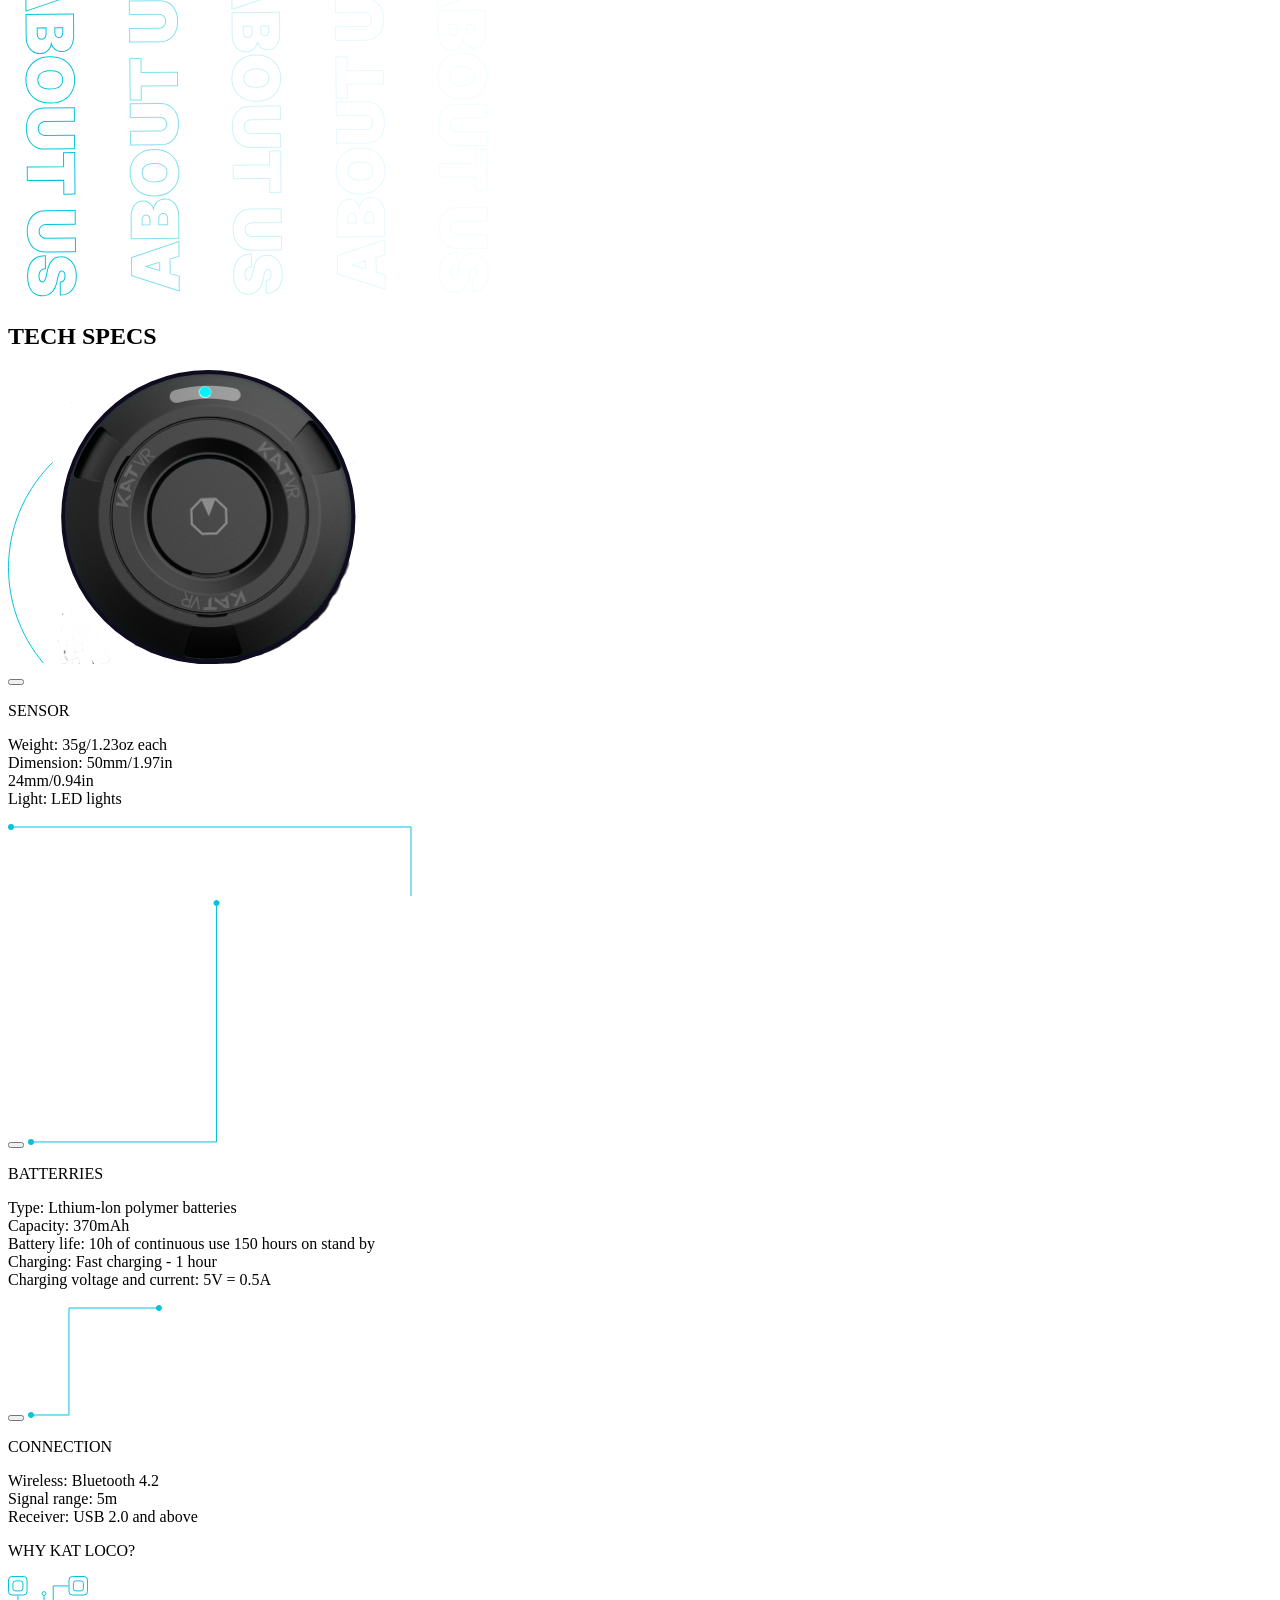
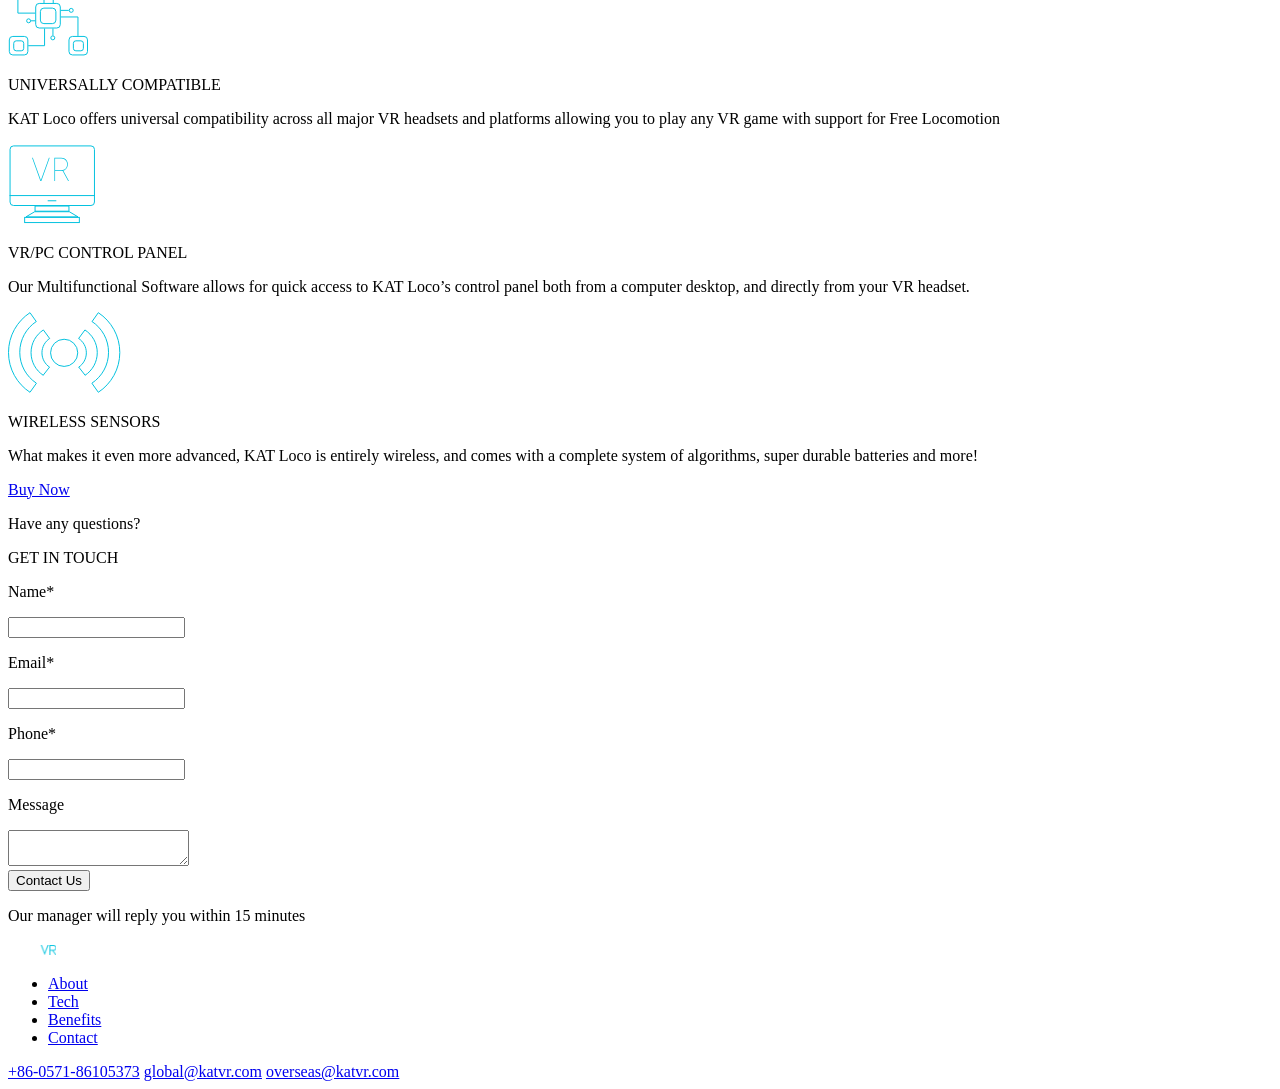
==== commit fb521aea: "remove buy.html" ====
--- a/index.html
+++ b/index.html
@@ -12,9 +12,10 @@
       href="src/styles/main.scss"
     />
     <link rel="preconnect" href="https://fonts.googleapis.com">
-<link rel="preconnect" href="https://fonts.gstatic.com" crossorigin>
-<link href="https://fonts.googleapis.com/css2?family=Inter:ital,opsz,wght@0,14..32,100..900;1,14..32,100..900&display=swap" rel="stylesheet">
+    <link rel="preconnect" href="https://fonts.gstatic.com" crossorigin>
+    <link href="https://fonts.googleapis.com/css2?family=Inter:ital,opsz,wght@0,14..32,100..900;1,14..32,100..900&display=swap" rel="stylesheet">
     <link rel="icon" href="./src/images/kate-fav.svg" type="image/x-icon">
+    <script type="module" src="/src/scripts/main.js"></script>
   </head>
   <body>
     <header class="header" id="header">
@@ -53,7 +54,7 @@
                 <li><a href="#contact" class="nav__link">Contact</a></li>
               </ul>
 
-              <a href="buy.html" class="top-bar__button">Buy Now</a>
+              <a href="#buy-modal" class="top-bar__button">Buy Now</a>
             </nav>
           </div>
 
@@ -87,7 +88,7 @@
             </a>
           </div>
 
-          <div class="header__bottom__button-wrapper"><a href="buy.html" class="header__bottom__button">Buy Now</a></div>
+          <div class="header__bottom__button-wrapper"><a href="#buy-modal" class="header__bottom__button">Buy Now</a></div>
 
           <div class="header__bottom__hidden">
             <div class="header__bottom__page-links">
@@ -141,7 +142,7 @@
       </div>
     </aside>
 
-    <aside class="menu menu__language" id="lang">
+    <div class="menu menu__language" id="lang">
       <div class="menu__language__content menu__content">
 
         <div class="top-bar__language">
@@ -163,9 +164,9 @@
           </ul>
         </nav>
       </div>
-    </aside>
-
-    <aside class="faq" id="faq">
+    </div>
+
+    <div class="faq" id="faq">
 
       <div class=" faq__content">
 
@@ -264,9 +265,9 @@
           </div>
 
       </div>
-    </aside>
-
-    <aside class="help faq" id="help">
+    </div>
+
+    <div class="help faq" id="help">
 
       <div class=" faq__content">
 
@@ -306,7 +307,7 @@
           </div>
         </div>
       </div>
-    </aside>
+    </div>
 
     <div id="videoModal" class="modal">
       <div class="modal-content">
@@ -318,6 +319,262 @@
             allow="accelerometer; autoplay; clipboard-write; encrypted-media; gyroscope; picture-in-picture"
             allowfullscreen>
           </iframe>
+        </div>
+
+      </div>
+    </div>
+
+    <div id="buy-modal" class="modal__buy">
+      <div class="buy-main">
+        <div class="container">
+          <div class="checkout">
+
+            <input type="radio" name="step" id="step1" checked>
+            <input type="radio" name="step" id="step2">
+            <input type="radio" name="step" id="step3">
+
+            <header class="buy-header">
+              <div class="buy-top-bar">
+                <a href="#" class="top-bar__logo-link">
+                  <img
+                    src="./src/images/kate-log.svg"
+                    alt="logo"
+                    class="top-bar__logo">
+                </a>
+                <a href="index.html" class="icon icon--close"></a>
+              </div>
+
+              <div class="buy-header__bottom">
+                <span class="buy-header__bottom__pages">Place Order</span>
+                <span class="buy-header__bottom__pages">Pay</span>
+                <span class="buy-header__bottom__pages">Complete</span>
+              </div>
+            </header>
+
+            <main class="buy-content">
+              <section class="page page--1">
+                <div class="buy-content__block-1__content">
+                  <img
+                    src="./src/images/bg-img/kat-header-img.svg"
+                    alt=""
+                    class="buy-content__block-1__photo">
+
+                  <div class="buy-content__block-1__amount-prise">
+
+                    <div class="buy-content__block-1__amount">
+                      <p class="buy-content__block-1__amount-prise__text">Quantity</p>
+
+                      <div class="buy-content__block-1__quantity">
+                        <select class="buy-content__block-1__quantity__select" name="quantity">
+                          <option class="top-bar__lang-switcher__link" value="1">1</option>
+                          <option class="top-bar__lang-switcher__link"  value="2">2</option>
+                          <option class="top-bar__lang-switcher__link"  value="3">3</option>
+                          <option class="top-bar__lang-switcher__link"  value="4">4</option>
+                          <option class="top-bar__lang-switcher__link"  value="5">5</option>
+                        </select>
+                      </div>
+                    </div>
+
+                    <div class="buy-content__block-1__prise">
+                      <p class="buy-content__block-1__amount-prise__text">Price</p>
+                      <p class="buy-content__block-1__amount-prise__number">1200$</p>
+                    </div>
+                  </div>
+
+                  <form class="buy-content__block-1__right" onsubmit="this.reset(); return false;">
+
+                    <div class="contact__group buy-content__block-1__group buy-content__block-1__group--left">
+                      <p class="contact__input__text">First Name*</p>
+                      <input type="text" class="contact__input" placeholder=" " required>
+                    </div>
+
+                    <div class="contact__group buy-content__block-1__group buy-content__block-1__group--right">
+                      <p class="contact__input__text">Last Name*</p>
+                      <input type="text" class="contact__input" placeholder=" " required>
+                    </div>
+
+                    <div class="contact__group buy-content__block-1__group buy-content__block-1__group--left">
+                      <p class="contact__input__text">Email*</p>
+                      <input type="email" class="contact__input" required>
+                    </div>
+
+                    <div class="contact__group buy-content__block-1__group buy-content__block-1__group--right">
+                      <p class="contact__input__text">Phone Number*</p>
+                      <input type="tel" class="contact__input" required>
+                    </div>
+
+                    <div class="buy-content__block-1__amount buy-content__block-1__group--left">
+                      <p class="buy-content__block-1__region__text">Country*</p>
+                      <div class="buy-content__block-1__quantity buy-content__block-1__region">
+                        <select class="buy-content__block-1__region__select buy-content__block-1__quantity__select" name="quantity">
+                          <option value="1">Ukraine</option>
+                          <option value="2">France</option>
+                          <option value="3">Spain</option>
+                          <option value="4">United States</option>
+                          <option value="5">China</option>
+                          <option value="6">Italy</option>
+                          <option value="7">Turkey</option>
+                        </select>
+                      </div>
+                    </div>
+
+                    <div class="buy-content__block-1__amount buy-content__block-1__group--right">
+                      <p class="buy-content__block-1__region__text">City*</p>
+                      <div class="buy-content__block-1__quantity buy-content__block-1__region">
+                        <select class="buy-content__block-1__region__select buy-content__block-1__quantity__select" name="quantity">
+                          <option value="1">Kyiv</option>
+                          <option value="2">Zaporizhia</option>
+                          <option value="3">Kharkiv</option>
+                          <option value="4">Odessa</option>
+                          <option value="5">Dnipro</option>
+                          <option value="6">Donetsk</option>
+                          <option value="7">Mykolaiv</option>
+                        </select>
+                      </div>
+                    </div>
+
+                    <div class="contact__group buy-content__block-1__group buy-content__block-1__group--left">
+                      <p class="contact__input__text">Shipping Adress*</p>
+                      <input type="text" class="contact__input" required>
+                    </div>
+
+                    <div class="contact__group buy-content__block-1__group buy-content__block-1__group--right">
+                      <p class="contact__input__text">Shipping Adress 2</p>
+                      <input type="text" class="contact__input" required>
+                    </div>
+
+                    <label for="step2" class="btn-next">Purchase</label>
+
+                  </form>
+                </div>
+              </section>
+
+              <section class="page page--2">
+                <div class="buy-content__block-1__content">
+                  <img
+                    src="./src/images/bg-img/kat-header-img.svg"
+                    alt=""
+                    class="buy-content__block-1__photo">
+
+                  <div class="buy-content__block-1__amount-prise buy-content__block-2__amount-prise">
+
+                    <div class="buy-content__block-1__amount">
+                      <p class="buy-content__block-1__amount-prise__text">Quantity</p>
+
+                      <div class="buy-content__block-1__quantity">
+                        <select class="buy-content__block-1__quantity__select" name="quantity">
+                          <option value="1">1</option>
+                          <option value="2">2</option>
+                          <option value="3">3</option>
+                          <option value="4">4</option>
+                          <option value="5">5</option>
+                        </select>
+                      </div>
+                    </div>
+
+                    <div class="buy-content__block-1__prise">
+                      <p class="buy-content__block-1__amount-prise__text">Price</p>
+                      <p class="buy-content__block-1__amount-prise__number">1200$</p>
+                    </div>
+                  </div>
+
+                  <form class="buy-content__block-1__right buy-content__block-2__right" onsubmit="this.reset(); return false;">
+                    <div class="buy-content__block-2__card__wrapper">
+                      <p class="buy-content__block-2__label">
+                        Card Number*
+                      </p>
+
+                      <div class="buy-content__block-2__card-row">
+                        <div class="buy-content__block-2__card-inputs">
+                          <input
+                            id="card-1"
+                            type="text"
+                            inputmode="numeric"
+                            maxlength="4"
+                            placeholder="0000"
+                            class="buy-content__block-2__card-number contact__input buy-content__block-2__card-number--active"
+                          >
+                          <input
+                            type="text"
+                            inputmode="numeric"
+                            maxlength="4"
+                            placeholder="0000"
+                            class="buy-content__block-2__card-number contact__input"
+                          >
+                          <input
+                            type="text"
+                            inputmode="numeric"
+                            maxlength="4"
+                            placeholder="0000"
+                            class="buy-content__block-2__card-number contact__input"
+                          >
+                          <input
+                            type="text"
+                            inputmode="numeric"
+                            maxlength="4"
+                            placeholder="0000"
+                            class="buy-content__block-2__card-number contact__input"
+                          >
+                        </div>
+
+                        <div class="buy-content__block-2__card-logo">
+                          <img
+                            src="./src/images/Layer 1.1.svg"
+                            alt="Visa"
+                            class="buy-content__block-2__card-img"
+                          >
+                        </div>
+                      </div>
+                    </div>
+
+                    <div class="buy-content__block-2__group">
+                      <p class="buy-content__block-1__region__text">Card Holder Name*</p>
+                      <input
+                        id="card-holder"
+                        type="text"
+                        placeholder=""
+                        class="contact__input"
+                      >
+                    </div>
+
+                    <div class="buy-content__block-2__bottom">
+                      <div class="buy-content__block-2__group">
+                        <p class="buy-content__block-1__region__text">Expiration Date*</p>
+                        <input
+                          id="exp-date"
+                          type="text"
+                          inputmode="numeric"
+                          placeholder="MM / YY"
+                          class="buy-content__block-2__input buy-content__block-2__input-1"
+                        >
+                      </div>
+
+                      <div class="buy-content__block-2__group">
+                        <p class="buy-content__block-1__region__text">CVV*</p>
+                        <input
+                          id="cvv"
+                          type="text"
+                          inputmode="numeric"
+                          maxlength="3"
+                          placeholder="000"
+                          class="buy-content__block-2__input buy-content__block-2__input-2"
+                        >
+                      </div>
+                    </div>
+                    <label for="step3" class="btn-next">Purchase</label>
+                  </form>
+                </div>
+              </section>
+
+              <section class="page page--3">
+                <h2 class="buy-content__block-3__title">Thank you for <span class="buy-content__block-3__title__blue">your</span> order!</h2>
+                <p class="buy-content__block-3__description">Your order has been placed and is being processed. You will recive an email with the order details</p>
+
+                <a href="index.html" class="buy-content__block-3__button">Back to homepage</a>
+              </section>
+            </main>
+
+          </div>
         </div>
 
       </div>
@@ -553,7 +810,7 @@
               <p class="benefits__card__description">What makes it even more advanced, KAT Loco is entirely wireless, and comes with a complete system of algorithms, super durable batteries and more!</p>
             </article>
 
-            <a href="buy.html" class="benefits__button">Buy Now</a>
+            <a href="#buy-modal" class="benefits__button">Buy Now</a>
           </div>
         </div>
       </section>
@@ -635,9 +892,6 @@
         </div>
       </section>
     </footer>
-
-
-    <script src="src/scripts/main.js"></script>
   </body>
 </html>
 
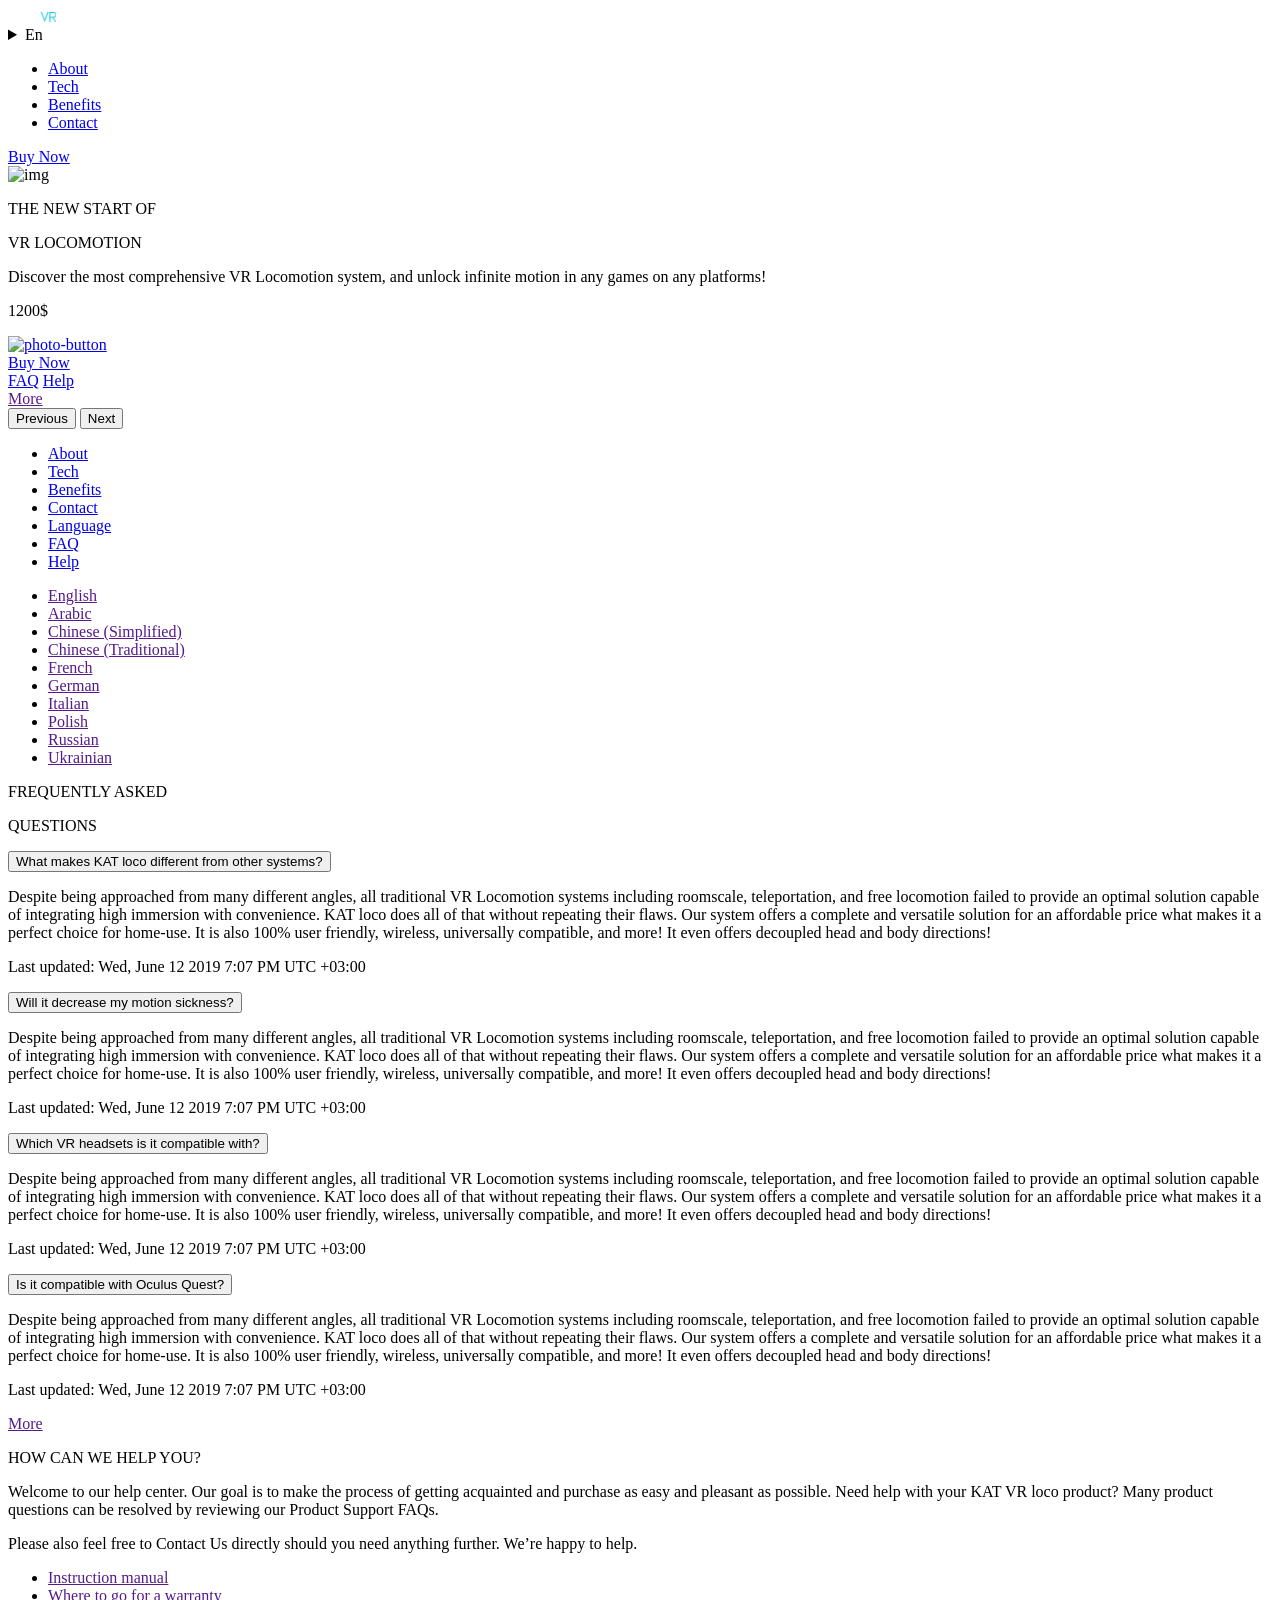
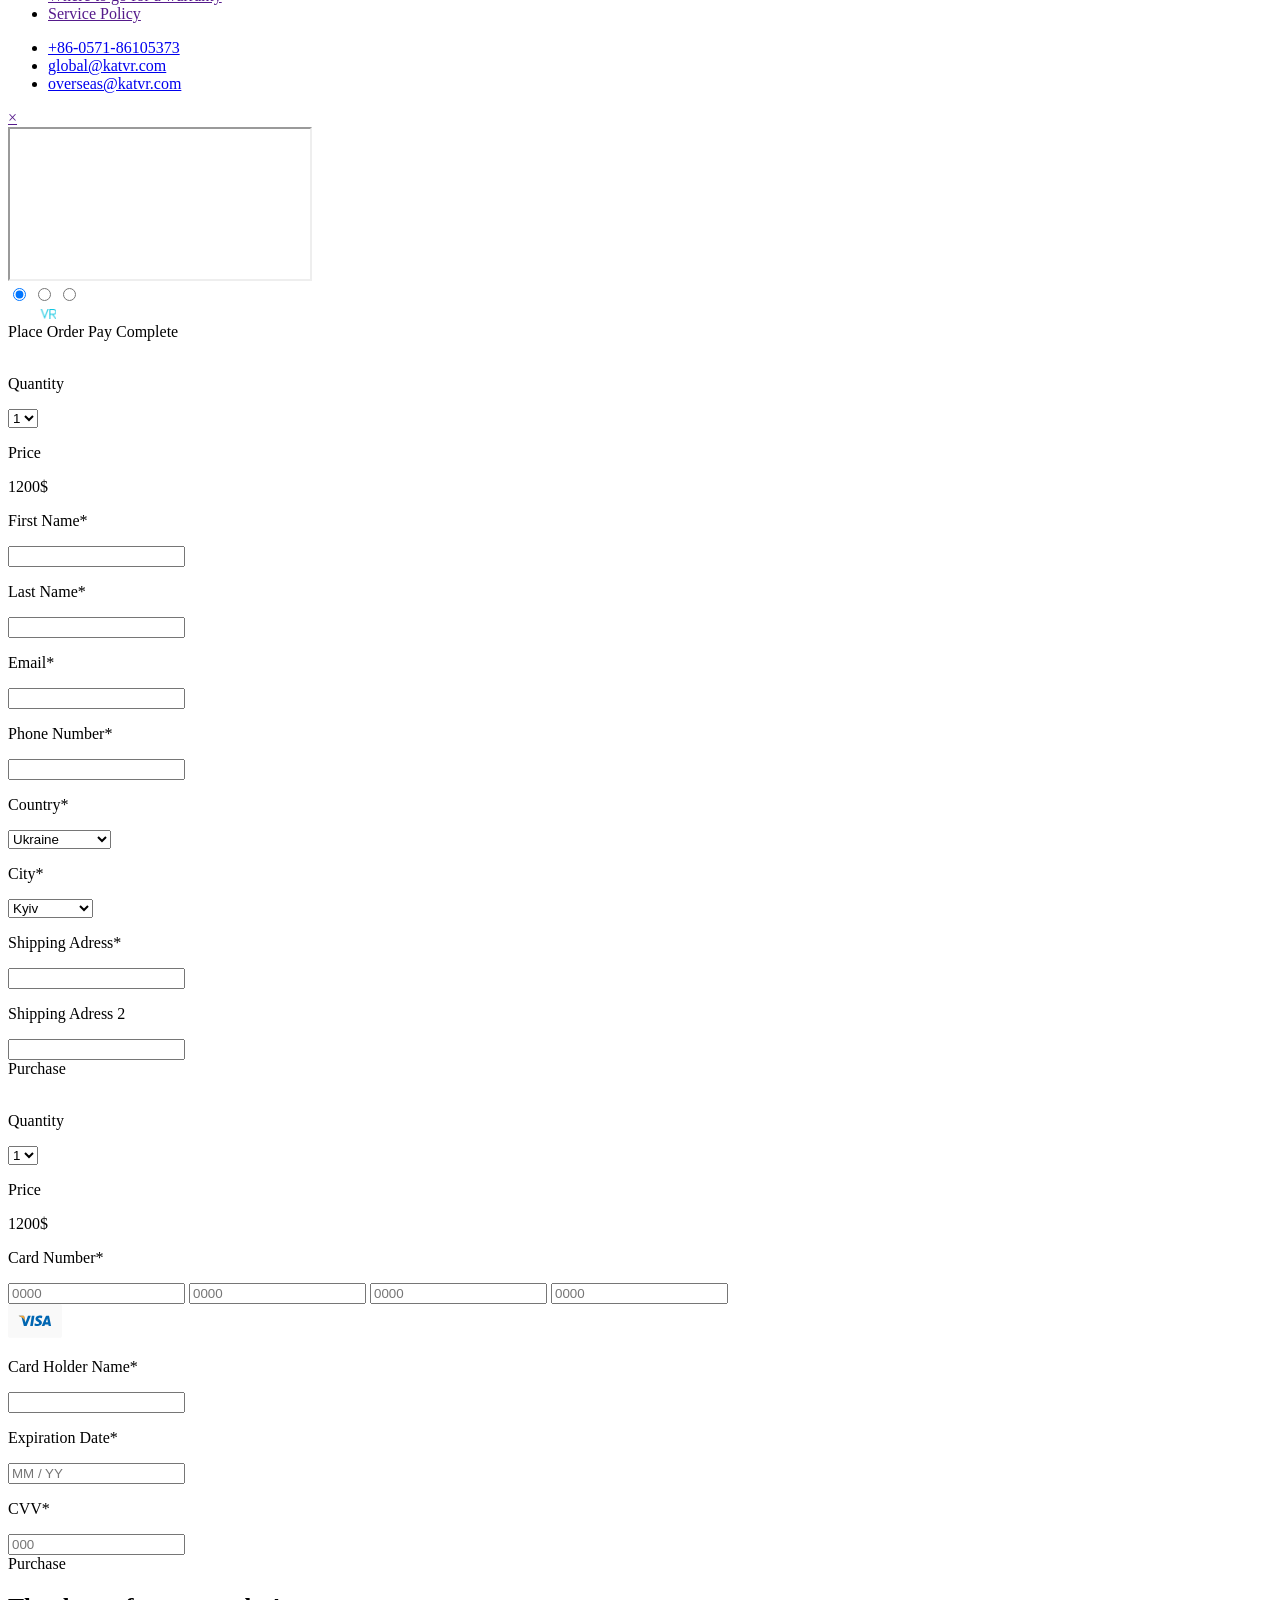
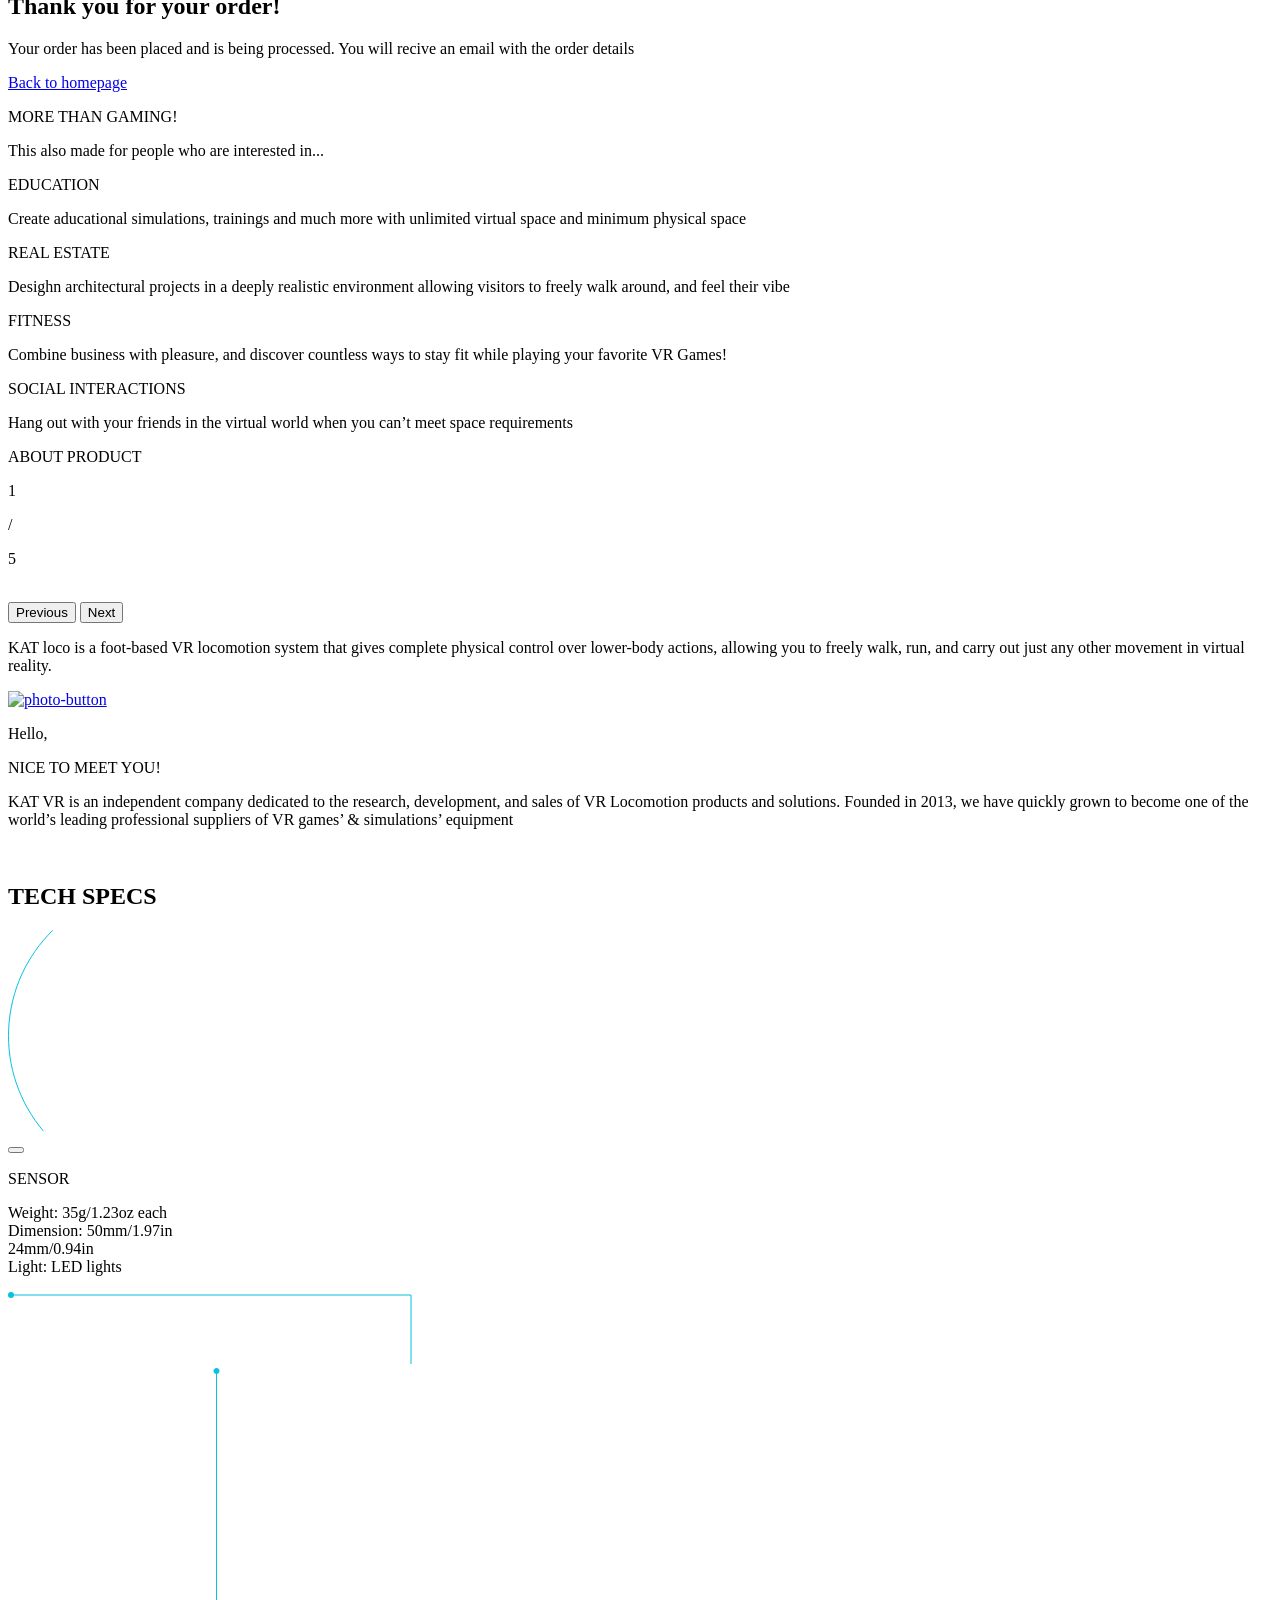
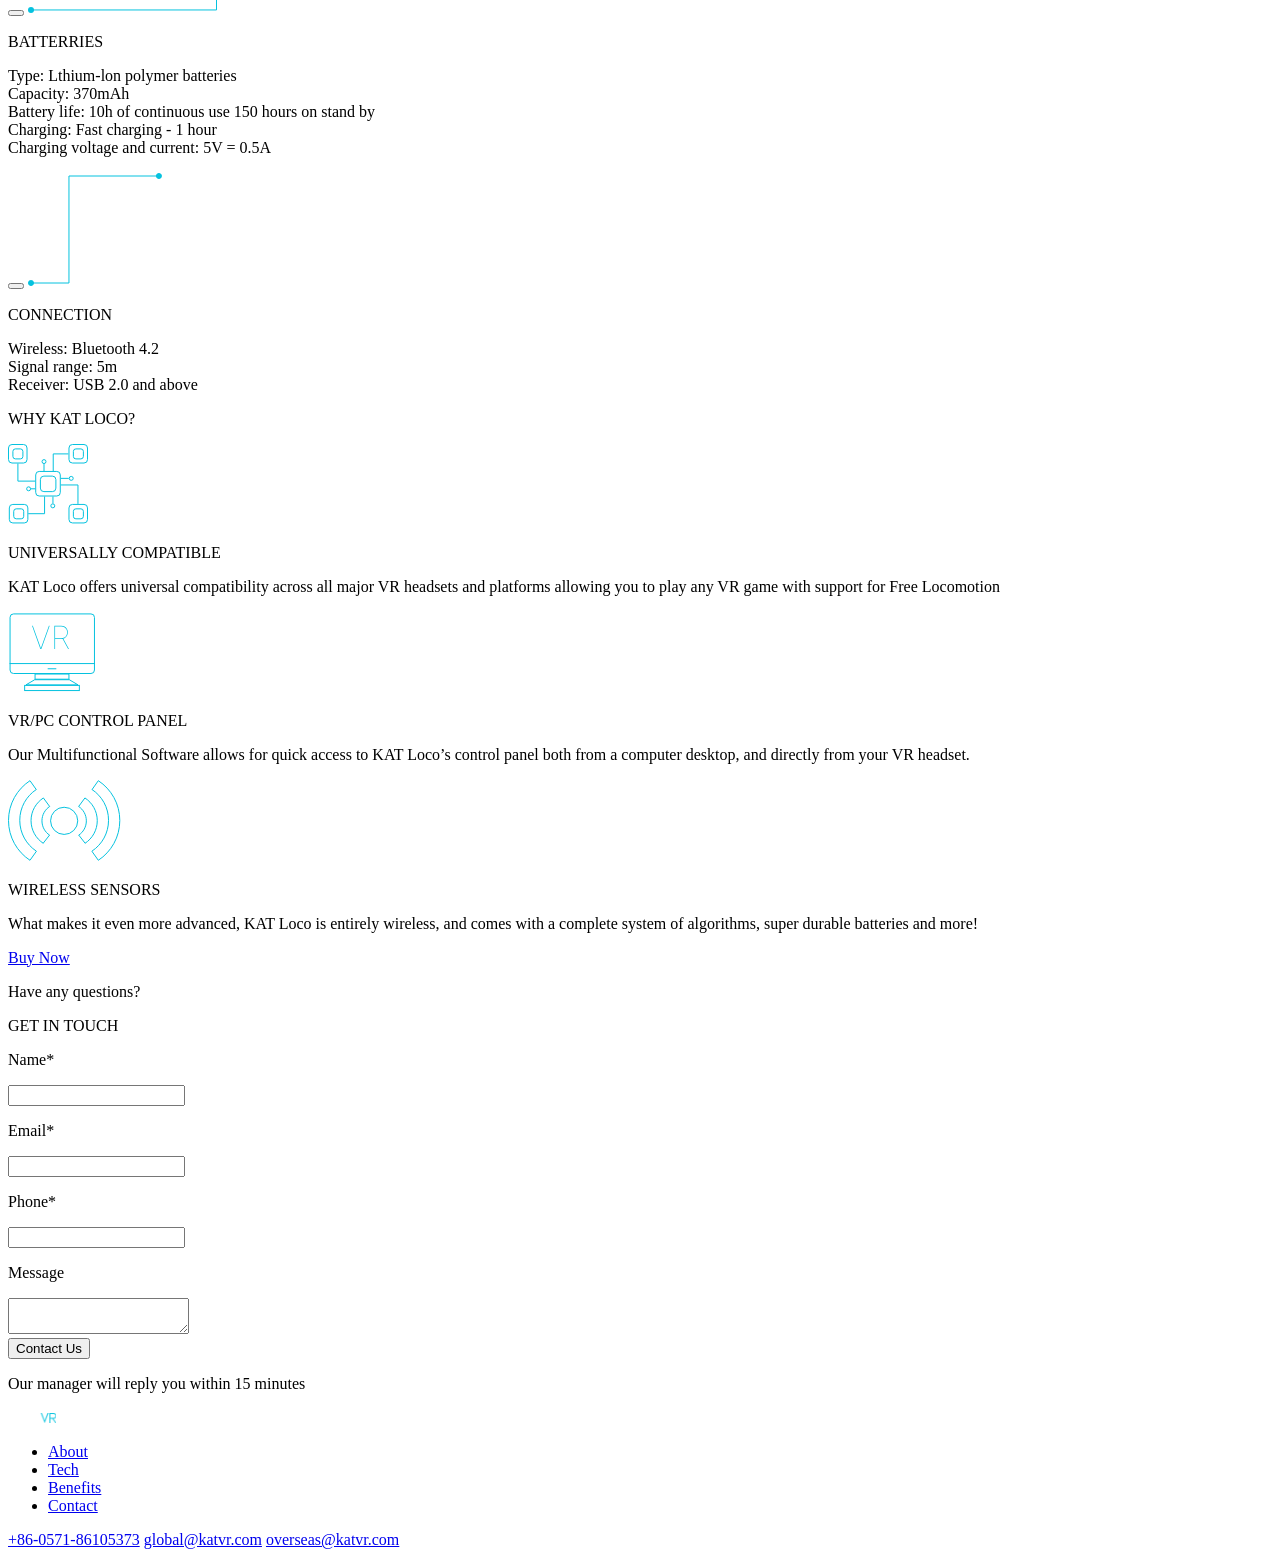
==== commit 4515f5af: "make build" ====
--- a/index.html
+++ b/index.html
@@ -7,15 +7,12 @@
       content="width=device-width, initial-scale=1.0"
     />
     <title>KatVR</title>
-    <link
-      rel="stylesheet"
-      href="src/styles/main.scss"
-    />
     <link rel="preconnect" href="https://fonts.googleapis.com">
     <link rel="preconnect" href="https://fonts.gstatic.com" crossorigin>
     <link href="https://fonts.googleapis.com/css2?family=Inter:ital,opsz,wght@0,14..32,100..900;1,14..32,100..900&display=swap" rel="stylesheet">
-    <link rel="icon" href="./src/images/kate-fav.svg" type="image/x-icon">
-    <script type="module" src="/src/scripts/main.js"></script>
+    <link rel="icon" href="/layout_KateVR/assets/kate-fav-DeLA9Jw5.svg" type="image/x-icon">
+    <script type="module" crossorigin src="/layout_KateVR/assets/index-DXesBikY.js"></script>
+    <link rel="stylesheet" crossorigin href="/layout_KateVR/assets/index-DPY_WKfW.css">
   </head>
   <body>
     <header class="header" id="header">
@@ -24,7 +21,7 @@
         <div class="top-bar">
           <a href="#" class="top-bar__logo-link">
             <img
-              src="./src/images/kate-log.svg"
+              src="data:image/svg+xml,%3csvg%20width='48'%20height='10'%20viewBox='0%200%2048%2010'%20fill='none'%20xmlns='http://www.w3.org/2000/svg'%20xmlns:xlink='http://www.w3.org/1999/xlink'%3e%3crect%20width='48'%20height='10'%20fill='url(%23pattern0_1_4167)'/%3e%3cdefs%3e%3cpattern%20id='pattern0_1_4167'%20patternContentUnits='objectBoundingBox'%20width='1'%20height='1'%3e%3cuse%20xlink:href='%23image0_1_4167'%20transform='matrix(0.0094697%200%200%200.0454545%20-0.00662879%200)'/%3e%3c/pattern%3e%3cimage%20id='image0_1_4167'%20width='107'%20height='22'%20preserveAspectRatio='none'%20xlink:href='[data-uri]'/%3e%3c/defs%3e%3c/svg%3e"
               alt="logo"
               class="top-bar__logo">
           </a>
@@ -64,7 +61,7 @@
         <div class="header__bottom">
 
           <img
-            src="./src/images/bg-img/kat-header-img.svg"
+            src="/layout_KateVR/assets/kat-header-img-CuSwFuIM.svg"
             alt="img"
             class="header__bottom__img">
 
@@ -82,7 +79,7 @@
 
             <a href="#videoModal" class="header__bottom__play-link">
               <img
-                src="./src/images/bg-img/video-play.svg"
+                src="/layout_KateVR/assets/video-play-_uw9abpJ.svg"
                 alt="photo-button"
                 class="header__bottom__play">
             </a>
@@ -337,7 +334,7 @@
               <div class="buy-top-bar">
                 <a href="#" class="top-bar__logo-link">
                   <img
-                    src="./src/images/kate-log.svg"
+                    src="data:image/svg+xml,%3csvg%20width='48'%20height='10'%20viewBox='0%200%2048%2010'%20fill='none'%20xmlns='http://www.w3.org/2000/svg'%20xmlns:xlink='http://www.w3.org/1999/xlink'%3e%3crect%20width='48'%20height='10'%20fill='url(%23pattern0_1_4167)'/%3e%3cdefs%3e%3cpattern%20id='pattern0_1_4167'%20patternContentUnits='objectBoundingBox'%20width='1'%20height='1'%3e%3cuse%20xlink:href='%23image0_1_4167'%20transform='matrix(0.0094697%200%200%200.0454545%20-0.00662879%200)'/%3e%3c/pattern%3e%3cimage%20id='image0_1_4167'%20width='107'%20height='22'%20preserveAspectRatio='none'%20xlink:href='[data-uri]'/%3e%3c/defs%3e%3c/svg%3e"
                     alt="logo"
                     class="top-bar__logo">
                 </a>
@@ -355,7 +352,7 @@
               <section class="page page--1">
                 <div class="buy-content__block-1__content">
                   <img
-                    src="./src/images/bg-img/kat-header-img.svg"
+                    src="/layout_KateVR/assets/kat-header-img-CuSwFuIM.svg"
                     alt=""
                     class="buy-content__block-1__photo">
 
@@ -452,7 +449,7 @@
               <section class="page page--2">
                 <div class="buy-content__block-1__content">
                   <img
-                    src="./src/images/bg-img/kat-header-img.svg"
+                    src="/layout_KateVR/assets/kat-header-img-CuSwFuIM.svg"
                     alt=""
                     class="buy-content__block-1__photo">
 
@@ -519,7 +516,7 @@
 
                         <div class="buy-content__block-2__card-logo">
                           <img
-                            src="./src/images/Layer 1.1.svg"
+                            src="data:image/svg+xml,%3csvg%20width='54'%20height='34'%20viewBox='0%200%2054%2034'%20fill='none'%20xmlns='http://www.w3.org/2000/svg'%3e%3cpath%20d='M52.1286%200H1.79709C0.804585%200%200%200.804585%200%201.79709V31.9048C0%2032.8973%200.804585%2033.7019%201.79709%2033.7019H52.1286C53.1211%2033.7019%2053.9256%2032.8973%2053.9256%2031.9048V1.79709C53.9256%200.804585%2053.1211%200%2052.1286%200Z'%20fill='%23F9F9F9'/%3e%3cpath%20d='M24.8151%2021.913H22.1797L23.8263%2011.7969H26.4618L24.8151%2021.913Z'%20fill='%230066B2'/%3e%3cpath%20d='M19.9658%2011.7972L17.455%2018.7534L17.1584%2017.2573L16.2685%2012.7087C16.2168%2012.426%2016.0588%2012.1739%2015.8268%2012.0043C15.5948%2011.8348%2015.3067%2011.7606%2015.0217%2011.7972H10.8686L10.8213%2011.9692C11.7936%2012.2116%2012.723%2012.6017%2013.5771%2013.1257L15.8643%2021.9263H18.6116L22.7861%2011.7972H19.9658Z'%20fill='%230066B2'/%3e%3cpath%20d='M40.6843%2021.9264H43.1048L40.9982%2011.8103H38.8786C38.6223%2011.7904%2038.3662%2011.8526%2038.1475%2011.9879C37.9288%2012.1231%2037.7588%2012.3244%2037.6619%2012.5626L33.7324%2021.9264H36.4797L37.03%2020.426H40.3791L40.6843%2021.9264ZM37.7866%2018.3494L39.171%2014.5618L39.9492%2018.3494H37.7866Z'%20fill='%230066B2'/%3e%3cpath%20d='M33.9389%2014.2309L34.3173%2012.0383C33.5553%2011.7709%2032.7558%2011.6257%2031.9484%2011.6084C30.6371%2011.6084%2027.5158%2012.1888%2027.5158%2014.9661C27.5158%2017.5801%2031.1616%2017.6102%2031.1616%2018.9859C31.1616%2020.3617%2027.8942%2020.1123%2026.8151%2019.2439L26.4238%2021.5182C27.3638%2021.9126%2028.3754%2022.1073%2029.3946%2022.09C31.1917%2022.09%2033.9045%2021.1571%2033.9045%2018.6248C33.9045%2015.9936%2030.2287%2015.7486%2030.2287%2014.605C30.2287%2013.4614%2032.8125%2013.6076%2033.9389%2014.2309Z'%20fill='%230066B2'/%3e%3cpath%20d='M17.1584%2017.2573L16.2685%2012.7087C16.2168%2012.426%2016.0588%2012.1739%2015.8268%2012.0043C15.5948%2011.8348%2015.3067%2011.7606%2015.0217%2011.7972H10.8686L10.8213%2011.9692C12.2503%2012.3326%2013.5836%2013.0014%2014.7293%2013.9297C15.8189%2014.8047%2016.657%2015.9529%2017.1584%2017.2573Z'%20fill='%23F9A533'/%3e%3c/svg%3e"
                             alt="Visa"
                             class="buy-content__block-2__card-img"
                           >
@@ -641,7 +638,7 @@
               <div class="about__first__left">
                 <div class="about__first__img">
                   <img
-                    src="./src/images/about/kat-about-img.svg"
+                    src="/layout_KateVR/assets/kat-about-img-DaTqC-tH.svg"
                     alt=""
                     class="about__first__img__photo">
 
@@ -673,7 +670,7 @@
                 </p>
                 <a href="#videoModal" class="header__bottom__play-link">
                   <img
-                    src="./src/images/bg-img/video-play.svg"
+                    src="/layout_KateVR/assets/video-play-_uw9abpJ.svg"
                     alt="photo-button"
                     class="header__bottom__play">
                 </a>
@@ -691,7 +688,7 @@
 
               <div class="about__second__right">
                 <img
-                  src="./src/images/about/kat-about-text.svg"
+                  src="/layout_KateVR/assets/kat-about-text-CKR1Ste1.svg"
                   alt=""
                   class="about__second__img">
               </div>
@@ -709,11 +706,11 @@
 
             <div class="tech__photo">
               <img
-                src="./src/images/tech/Ellipse-kat.svg"
+                src="data:image/svg+xml,%3csvg%20width='46'%20height='202'%20viewBox='0%200%2046%20202'%20fill='none'%20xmlns='http://www.w3.org/2000/svg'%3e%3cpath%20d='M44.7259%200.357143C19.225%2025.3605%202.67258%2059.6619%200.697822%2098.1722C-1.30506%20137.231%2012.0521%20173.517%2035.47%20201.147'%20stroke='%2305C2DF'/%3e%3c/svg%3e"
                 alt=""
                 class="tech__photo__ellips">
               <img
-                src="./src/images/tech/tech-bg-img-kat.svg"
+                src="/layout_KateVR/assets/tech-bg-img-kat-C7wXjnB1.svg"
                 alt=""
                 class="tech__photo__img">
             </div>
@@ -731,7 +728,7 @@
               </div>
 
               <img
-                src="./src/images/tech/block-1-kat.svg"
+                src="data:image/svg+xml,%3csvg%20width='404'%20height='72'%20viewBox='0%200%20404%2072'%20fill='none'%20xmlns='http://www.w3.org/2000/svg'%3e%3cpath%20d='M4.5%203H403V72'%20stroke='%2305C2DF'/%3e%3ccircle%20cx='3'%20cy='3'%20r='3'%20fill='%2305C2DF'/%3e%3c/svg%3e"
                 alt=""
                 class="tech__blok__img tech__blok-1__img">
             </div>
@@ -739,7 +736,7 @@
             <div class="tech__blok-2">
               <button type="button" class="icon icon--tech-plus"></button>
               <img
-                src="./src/images/tech/block-2-kat.svg"
+                src="data:image/svg+xml,%3csvg%20width='192'%20height='245'%20viewBox='0%200%20192%20245'%20fill='none'%20xmlns='http://www.w3.org/2000/svg'%3e%3cpath%20d='M188.5%201.4585V241.958H3.5'%20stroke='%2305C2DF'/%3e%3cpath%20d='M191.5%202.99998C191.5%204.65683%20190.157%205.99998%20188.5%205.99998C186.843%205.99998%20185.5%204.65683%20185.5%202.99998C185.5%201.34312%20186.843%20-2.46877e-05%20188.5%20-2.46877e-05C190.157%20-2.46877e-05%20191.5%201.34312%20191.5%202.99998Z'%20fill='%2305C2DF'/%3e%3ccircle%20cx='3'%20cy='241.958'%20r='3'%20fill='%2305C2DF'/%3e%3c/svg%3e"
                 alt=""
                 class="tech__blok__img tech__blok-2__img">
 
@@ -759,7 +756,7 @@
             <div class="tech__blok-3">
               <button type="button"  class="icon icon--tech-plus"></button>
               <img
-                src="./src/images/tech/block-3-kat.svg"
+                src="data:image/svg+xml,%3csvg%20width='134'%20height='113'%20viewBox='0%200%20134%20113'%20fill='none'%20xmlns='http://www.w3.org/2000/svg'%3e%3cpath%20d='M2.95898%20110H40.959V3H129.959'%20stroke='%2305C2DF'/%3e%3cpath%20d='M6%20110C6%20111.657%204.65685%20113%203%20113C1.34315%20113%200%20111.657%200%20110C0%20108.343%201.34315%20107%203%20107C4.65685%20107%206%20108.343%206%20110Z'%20fill='%2305C2DF'/%3e%3cpath%20d='M133.917%203C133.917%204.65685%20132.574%206%20130.917%206C129.26%206%20127.917%204.65685%20127.917%203C127.917%201.34315%20129.26%200%20130.917%200C132.574%200%20133.917%201.34315%20133.917%203Z'%20fill='%2305C2DF'/%3e%3c/svg%3e"
                 alt=""
                 class="tech__blok__img tech__blok-3__img">
 
@@ -785,7 +782,7 @@
 
             <article class="benefits__card">
               <img
-                src="./src/images/benefits/ben-card-1-kat.svg"
+                src="data:image/svg+xml,%3csvg%20width='80'%20height='80'%20viewBox='0%200%2080%2080'%20fill='none'%20xmlns='http://www.w3.org/2000/svg'%3e%3cpath%20d='M36.0135%2027.0792V20.0688M52.6458%2034.3644H60.7558M22.9551%2044.8111H27.3537M44.9482%2059.519V52.5087'%20stroke='%2305C2DF'/%3e%3crect%20x='27.7168'%20y='27.4414'%20width='24.567'%20height='24.567'%20rx='3.5'%20stroke='%2305C2DF'/%3e%3crect%20x='32.3896'%20y='32.1152'%20width='15.4948'%20height='15.4948'%20rx='3.5'%20stroke='%2305C2DF'/%3e%3crect%20x='60.9814'%20y='0.5'%20width='18.5189'%20height='18.5189'%20rx='3.5'%20stroke='%2305C2DF'/%3e%3crect%20x='65.3799'%20y='4.89844'%20width='9.99656'%20height='9.99656'%20rx='2.5'%20stroke='%2305C2DF'/%3e%3crect%20x='0.5'%20y='0.5'%20width='18.5189'%20height='18.5189'%20rx='3.5'%20stroke='%2305C2DF'/%3e%3crect%20x='4.89844'%20y='4.89844'%20width='9.99656'%20height='9.99656'%20rx='2.5'%20stroke='%2305C2DF'/%3e%3crect%20x='1.3252'%20y='60.4312'%20width='18.5189'%20height='18.5189'%20rx='3.5'%20stroke='%2305C2DF'/%3e%3crect%20x='5.72363'%20y='64.8301'%20width='9.99656'%20height='9.99656'%20rx='2.5'%20stroke='%2305C2DF'/%3e%3crect%20x='60.9814'%20y='60.4312'%20width='18.5189'%20height='18.5189'%20rx='3.5'%20stroke='%2305C2DF'/%3e%3crect%20x='65.3799'%20y='64.8301'%20width='9.99656'%20height='9.99656'%20rx='2.5'%20stroke='%2305C2DF'/%3e%3cpath%20d='M45.2236%2027.0791V9.89697H60.3439'%20stroke='%2305C2DF'/%3e%3cpath%20d='M27.3535%2037.1133L9.89648%2037.1133L9.89649%2019.5188'%20stroke='%2305C2DF'/%3e%3cpath%20d='M52.7837%2040.9624L69.9658%2040.9624L69.9658%2059.9315'%20stroke='%2305C2DF'/%3e%3cpath%20d='M36.5635%2052.5088L36.5635%2069.6909L20.2061%2069.6909'%20stroke='%2305C2DF'/%3e%3ccircle%20cx='36.0133'%20cy='17.5943'%20r='1.97423'%20stroke='%2305C2DF'/%3e%3ccircle%20cx='63.2301'%20cy='34.3644'%20r='1.97423'%20stroke='%2305C2DF'/%3e%3ccircle%20cx='20.6188'%20cy='44.8111'%20r='1.97423'%20stroke='%2305C2DF'/%3e%3ccircle%20cx='44.8111'%20cy='61.8556'%20r='1.97423'%20stroke='%2305C2DF'/%3e%3c/svg%3e"
                 alt="photo"
                 class="benefits__card__img benefits__card__img-1">
               <p class="benefits__card__title">UNIVERSALLY COMPATIBLE</p>
@@ -794,7 +791,7 @@
 
             <article class="benefits__card">
               <img
-                src="./src/images/benefits/ben-card-2-kat.svg"
+                src="data:image/svg+xml,%3csvg%20width='88'%20height='80'%20viewBox='0%200%2088%2080'%20fill='none'%20xmlns='http://www.w3.org/2000/svg'%3e%3crect%20x='2.06152'%20y='1.91992'%20width='84.3965'%20height='59.5917'%20rx='3.5'%20stroke='%2305C2DF'/%3e%3cline%20x1='1.56152'%20y1='51.5708'%20x2='86.958'%20y2='51.5708'%20stroke='%2305C2DF'/%3e%3cline%20x1='40.0723'%20y1='56.7778'%20x2='47.9243'%20y2='56.7778'%20stroke='%2305C2DF'%20stroke-linecap='round'/%3e%3crect%20x='27.0557'%20y='62.0386'%20width='33.8876'%20height='5.15385'%20stroke='%2305C2DF'/%3e%3crect%20x='16.6416'%20y='73.3994'%20width='54.716'%20height='5.15385'%20stroke='%2305C2DF'/%3e%3cpath%20d='M61.3066%2067.7188L70.0303%2072.873H17.9688L26.6934%2067.7188H61.3066Z'%20stroke='%2305C2DF'/%3e%3cpath%20d='M24.8182%2013.7273L32.8182%2036.0909H32.9091L40.9091%2013.7273H41.6818L33.3636%2037H32.3636L24.0455%2013.7273H24.8182ZM46.3551%2037V13.7273H53.1733C54.4763%2013.7273%2055.6278%2014.0038%2056.6278%2014.5568C57.6354%2015.1098%2058.4233%2015.8826%2058.9915%2016.875C59.5672%2017.8674%2059.8551%2019.0303%2059.8551%2020.3636C59.8551%2021.6818%2059.5672%2022.8371%2058.9915%2023.8295C58.4233%2024.8144%2057.6354%2025.5833%2056.6278%2026.1364C55.6278%2026.6818%2054.4763%2026.9545%2053.1733%2026.9545H46.7188V26.2273H53.1733C54.34%2026.2273%2055.3703%2025.9848%2056.2642%2025.5C57.1581%2025.0152%2057.8589%2024.3333%2058.3665%2023.4545C58.8741%2022.5758%2059.1278%2021.5455%2059.1278%2020.3636C59.1278%2019.1742%2058.8741%2018.1364%2058.3665%2017.25C57.8589%2016.3636%2057.1581%2015.678%2056.2642%2015.1932C55.3703%2014.7008%2054.34%2014.4545%2053.1733%2014.4545H47.0824V37H46.3551ZM55.2188%2026.4091L60.946%2037H60.1278L54.4006%2026.4091H55.2188Z'%20fill='%2305C2DF'/%3e%3c/svg%3e"
                 alt="photo"
                 class="benefits__card__img benefits__card__img-2">
               <p class="benefits__card__title">VR/PC CONTROL PANEL</p>
@@ -803,7 +800,7 @@
 
             <article class="benefits__card">
               <img
-                src="./src/images/benefits/ben-card-3-kat..svg"
+                src="data:image/svg+xml,%3csvg%20width='113'%20height='81'%20viewBox='0%200%20113%2081'%20fill='none'%20xmlns='http://www.w3.org/2000/svg'%3e%3ccircle%20cx='56.1543'%20cy='40.8398'%20r='13.5898'%20stroke='%2305C2DF'/%3e%3cpath%20d='M70.5967%2026.4346C75.2662%2029.5236%2078.3461%2034.8222%2078.3461%2040.8402C78.3461%2046.8582%2075.2662%2052.1568%2070.5967%2055.2458'%20stroke='%2305C2DF'/%3e%3cpath%20d='M70.7725%2055.106L77.1129%2063.2076'%20stroke='%2305C2DF'/%3e%3cpath%20d='M76.9371%2063.3835C84.3659%2058.5117%2089.2657%2050.1549%2089.2657%2040.6637C89.2657%2031.1725%2084.3659%2022.8157%2076.9371%2017.9438L70.5967%2026.5739'%20stroke='%2305C2DF'/%3e%3cpath%20d='M83.9824%209.49023C93.9582%2016.0994%20100.538%2027.436%20100.538%2040.3117C100.538%2053.1875%2093.9582%2064.5241%2083.9824%2071.1332'%20stroke='%2305C2DF'/%3e%3cpath%20d='M83.9818%209.66635L90.3222%200.684082C103.27%209.21932%20111.809%2023.8598%20111.809%2040.4879C111.809%2057.1159%20103.27%2071.7564%2090.3222%2080.2916L83.8057%2071.1332'%20stroke='%2305C2DF'/%3e%3cpath%20d='M41.7119%2026.4346C37.0424%2029.5236%2033.9625%2034.8222%2033.9625%2040.8402C33.9625%2046.8582%2037.0424%2052.1568%2041.7119%2055.2458'%20stroke='%2305C2DF'/%3e%3cpath%20d='M41.5361%2055.106L35.1957%2063.2076'%20stroke='%2305C2DF'/%3e%3cpath%20d='M35.3715%2063.3835C27.9427%2058.5117%2023.0429%2050.1549%2023.0429%2040.6637C23.0429%2031.1725%2027.9427%2022.8157%2035.3715%2017.9438L41.7119%2026.5739'%20stroke='%2305C2DF'/%3e%3cpath%20d='M28.3271%209.49023C18.3513%2016.0994%2011.7716%2027.436%2011.7716%2040.3117C11.7716%2053.1875%2018.3513%2064.5241%2028.3271%2071.1332'%20stroke='%2305C2DF'/%3e%3cpath%20d='M28.3278%209.66635L21.9874%200.684082C9.04004%209.21932%200.500369%2023.8598%200.500369%2040.4879C0.500369%2057.1159%209.04004%2071.7564%2021.9874%2080.2916L28.5039%2071.1332'%20stroke='%2305C2DF'/%3e%3c/svg%3e"
                 alt="photo"
                 class="benefits__card__img benefits__card__img-3">
               <p class="benefits__card__title">WIRELESS SENSORS</p>
@@ -861,7 +858,7 @@
             <div class="contact__link">
 
               <img
-                src="./src/images/kate-log.svg"
+                src="data:image/svg+xml,%3csvg%20width='48'%20height='10'%20viewBox='0%200%2048%2010'%20fill='none'%20xmlns='http://www.w3.org/2000/svg'%20xmlns:xlink='http://www.w3.org/1999/xlink'%3e%3crect%20width='48'%20height='10'%20fill='url(%23pattern0_1_4167)'/%3e%3cdefs%3e%3cpattern%20id='pattern0_1_4167'%20patternContentUnits='objectBoundingBox'%20width='1'%20height='1'%3e%3cuse%20xlink:href='%23image0_1_4167'%20transform='matrix(0.0094697%200%200%200.0454545%20-0.00662879%200)'/%3e%3c/pattern%3e%3cimage%20id='image0_1_4167'%20width='107'%20height='22'%20preserveAspectRatio='none'%20xlink:href='[data-uri]'/%3e%3c/defs%3e%3c/svg%3e"
                 alt="logo"
                 class="contact__logo">
 
